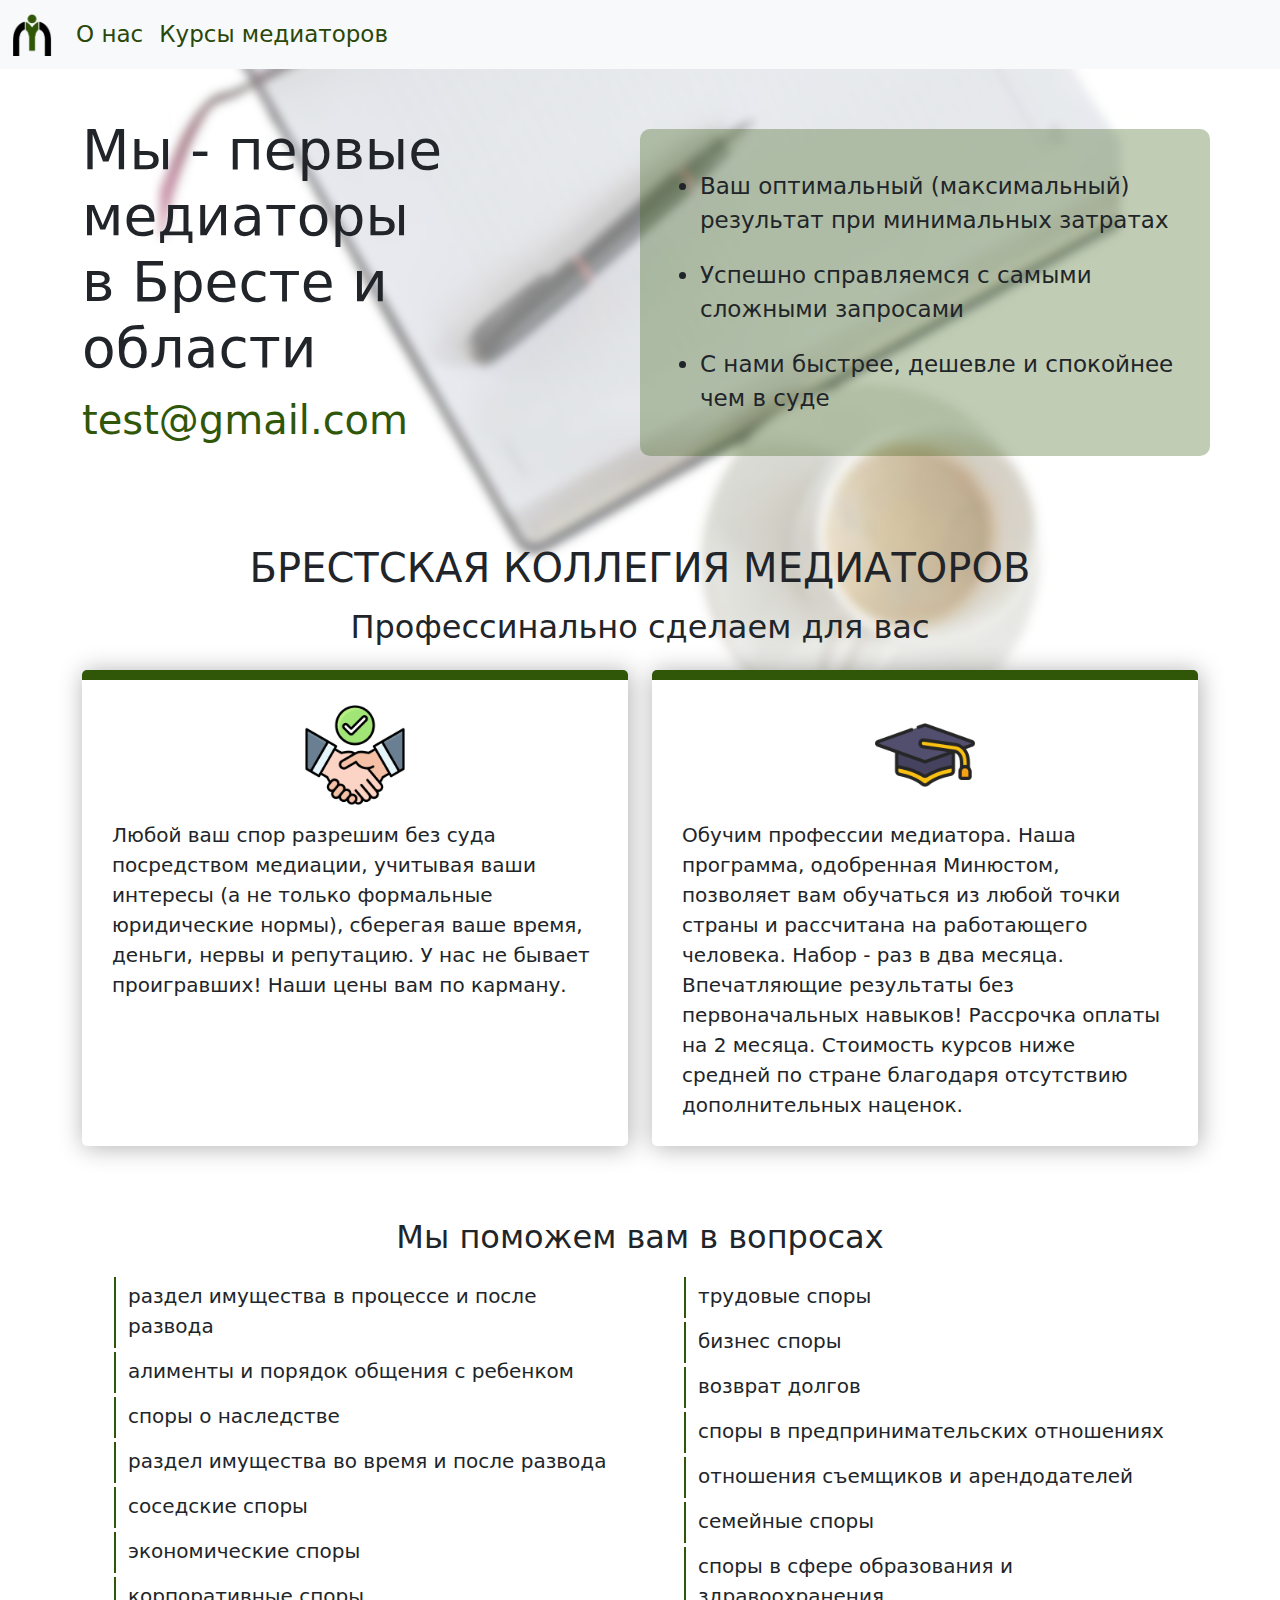
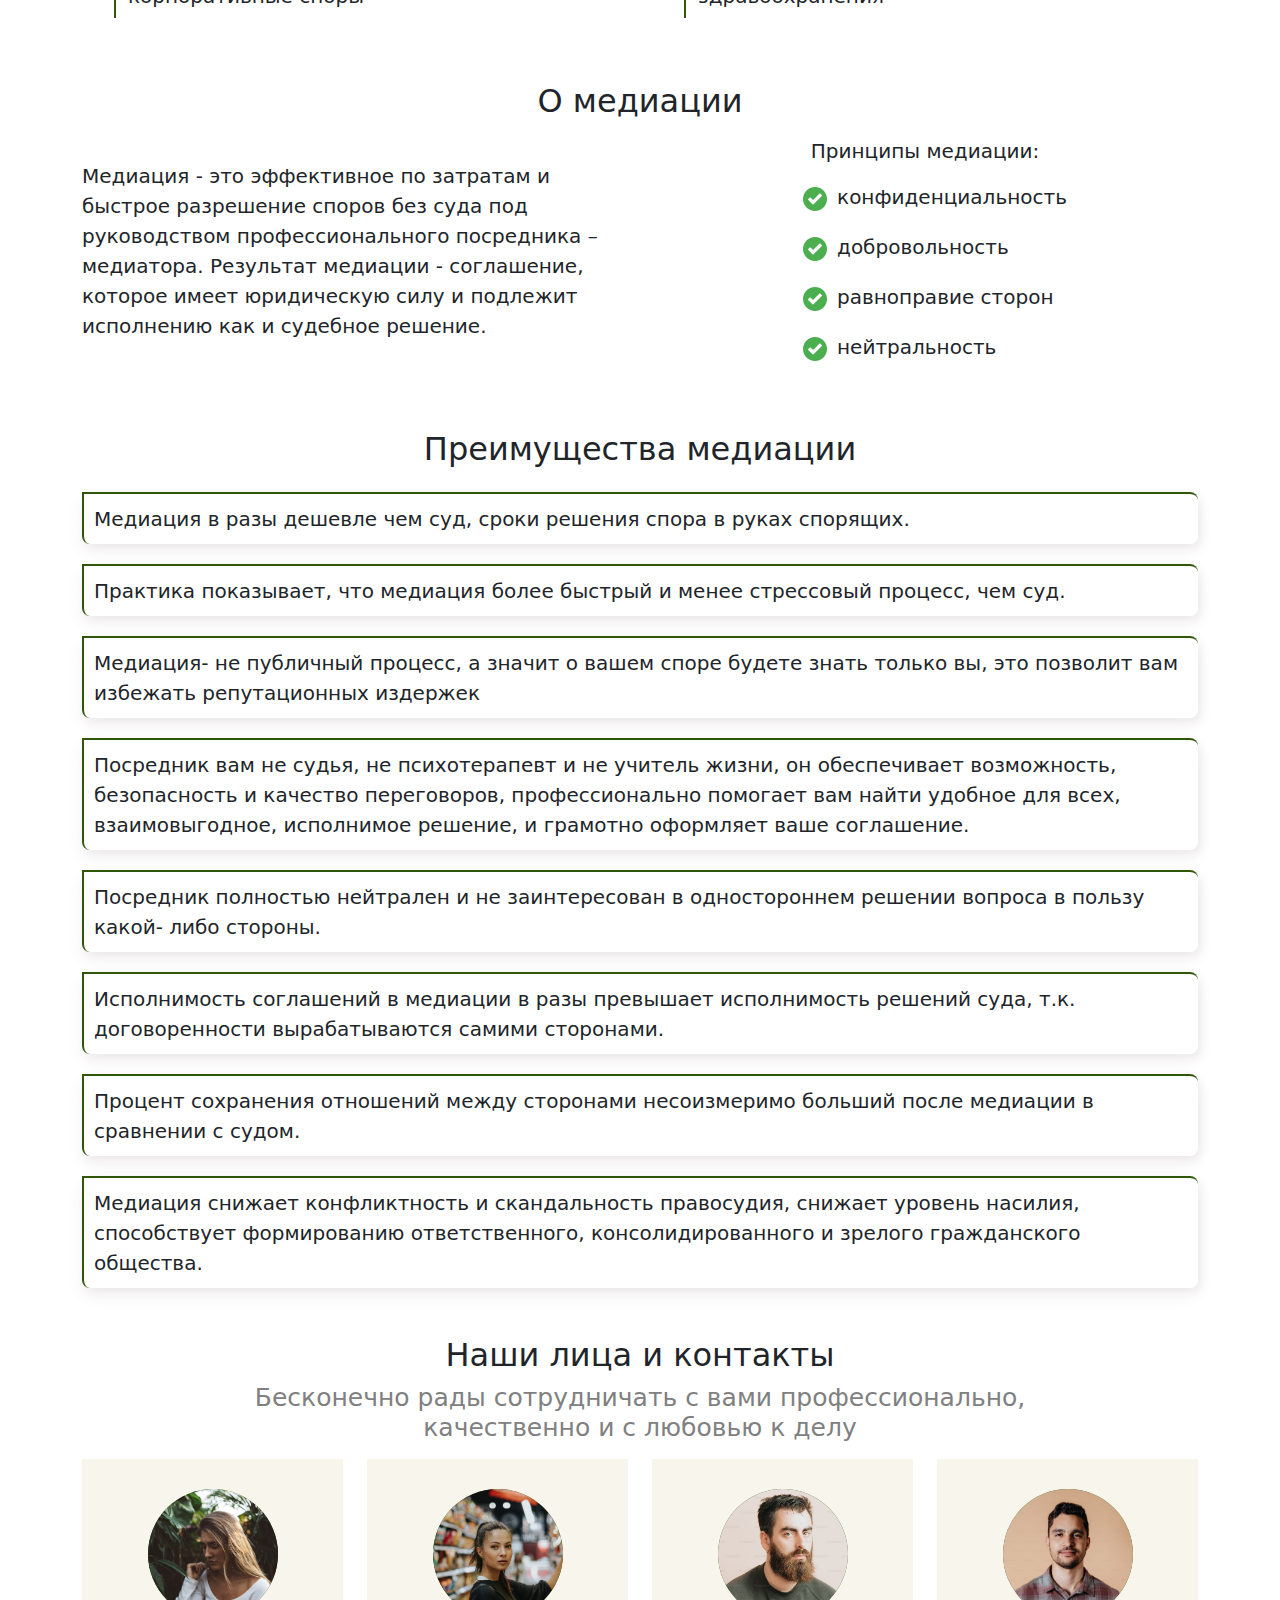
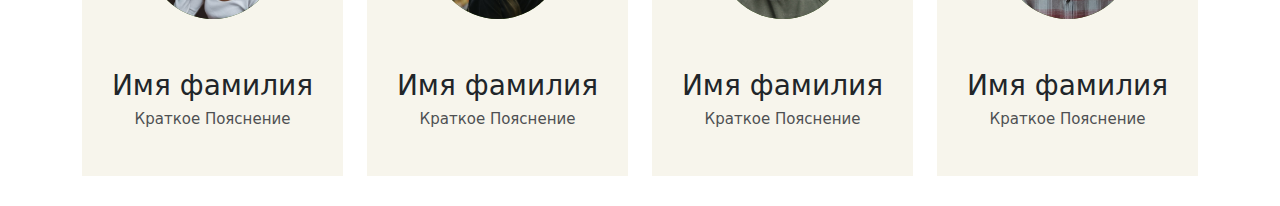
==== index.html @ 0af66d7c "feat: Icon" ====
<!doctype html>
<html lang="en">

<head>
  <meta charset="utf-8">
  <meta name="viewport" content="width=device-width, initial-scale=1">
  <title>Брестская коллегия медиаторов</title>
  <link rel="icon" href="images/logo2-Photoroom.png" type="image/x-icon">
  <link href="https://cdn.jsdelivr.net/npm/bootstrap@5.3.3/dist/css/bootstrap.min.css" rel="stylesheet"
    integrity="sha384-QWTKZyjpPEjISv5WaRU9OFeRpok6YctnYmDr5pNlyT2bRjXh0JMhjY6hW+ALEwIH" crossorigin="anonymous">
  <link rel="stylesheet" href="style.css">
</head>

<body>
  <nav class="navbar sticky-top navbar-expand-lg bg-body-tertiary">
    <div class="container-fluid">
      <a class="navbar-brand" href="#"><img src="images/logo2-Photoroom.png" width="40px"></a>
      <button class="navbar-toggler" type="button" data-bs-toggle="collapse" data-bs-target="#navbarText"
        aria-controls="navbarText" aria-expanded="false" aria-label="Toggle navigation">
        <span class="navbar-toggler-icon"></span>
      </button>
      <div class="collapse navbar-collapse" id="navbarText">
        <ul class="navbar-nav me-auto mb-2 mb-lg-0">
          <li class="nav-item">
            <a class="nav-link" href="#">О нас</a>
          </li>
          <li class="nav-item">
            <a class="nav-link" href="#">Курсы медиаторов</a>
          </li>
        </ul>
      </div>
    </div>
  </nav>
  <div class="container">
    <!-- <img class="header-img" src="images/1header-background.jpeg" alt=""> -->
    <div class="about mt-5">
      <div class="box row">
        <div class="title col-lg-6">
          <h1>
            Мы - первые медиаторы<br>в Бресте и области
            <div class="email">test@gmail.com</div>
          </h1>
        </div>
        <ul class="col-lg-6">
          <li>Ваш оптимальный (максимальный) результат при минимальных затратах</li>
          <li>Успешно справляемся с самыми сложными запросами</li>
          <li>С нами быстрее, дешевле и спокойнее чем в суде</li>
        </ul>
      </div>
    </div>
    <h2 class="company-name mb-3">БРЕСТСКАЯ КОЛЛЕГИЯ МЕДИАТОРОВ</h2>
    <div class="services" id="services">
      <h2 class="text-center mb-4">Профессинально сделаем для вас</h2>
      <div class="row">
        <div class="col-lg-6 mb-4">
          <div class="box">
            <img src="images/icon-handshake.png" alt="">
            <p class="description">Любой ваш спор разрешим без суда посредством медиации, учитывая ваши интересы (а не
              только формальные юридические нормы), сберегая ваше время, деньги, нервы и репутацию. У нас не бывает
              проигравших! Наши цены вам по карману.</p>
          </div>
        </div>
        <div class="col-lg-6 mb-4">
          <div class="box">
            <img src="images/icon-graduation-cap.png" alt="">
            <p class="description">Обучим профессии медиатора. Наша программа, одобренная Минюстом, позволяет вам
              обучаться из любой точки страны и рассчитана на работающего человека. Набор - раз в два месяца.
              Впечатляющие результаты без первоначальных навыков! Рассрочка оплаты на 2 месяца. Стоимость курсов ниже
              средней по стране благодаря отсутствию дополнительных наценок.</p>
          </div>
        </div>
      </div>
    </div>

    <div class="questions mt-5">
      <h2 class="text-center mb-3">Мы поможем вам в вопросах</h2>
      <div class="row">
        <div class="col-md-6 list">
          <ul>
            <li><span>раздел имущества в процессе и после развода</span></li>
            <li><span>алименты и порядок общения с ребенком</span></li>
            <li><span>споры о наследстве </span></li>
            <li><span>раздел имущества во время и после развода</span></li>
            <li><span>соседские споры</span></li>
            <li><span>экономические споры </span></li>
            <li><span>корпоративные споры</span></li>
          </ul>
        </div>
        <div class="col-md-6 list">
          <ul>
            <li><span>трудовые споры</span></li>
            <li><span>бизнес споры</span></li>
            <li><span>возврат долгов</span></li>
            <li><span>споры в предпринимательских отношениях</span></li>
            <li><span>отношения съемщиков и арендодателей</span></li>
            <li><span>семейные споры </span></li>
            <li><span>споры в сфере образования и здравоохранения</span></li>
          </ul>
        </div>
      </div>
    </div>

    <div class="about-mediation mt-5">
      <h2 class="text-center mb-3">О медиации</h2>
      <div class="row">
        <div class="col-md-6">
          <p>Медиация - это эффективное по затратам и быстрое разрешение споров без суда под руководством
            профессионального посредника – медиатора. Результат медиации - соглашение, которое имеет юридическую силу и
            подлежит исполнению как и судебное решение.</p>
        </div>
        <div class="col-md-6">
          <p class="text-center"> Принципы медиации:</p>
          <ul>
            <li><img src="images/icon-accept.png" alt="">конфиденциальность</li>
            <li><img src="images/icon-accept.png" alt="">добровольность</li>
            <li><img src="images/icon-accept.png" alt="">равноправие сторон</li>
            <li><img src="images/icon-accept.png" alt="">нейтральность</li>
          </ul>
        </div>
      </div>
    </div>

    <div class="mediation-advantages mt-5">
      <h2 class="text-center mb-4">Преимущества медиации</h2>
      <div>
        Медиация в разы дешевле чем суд, сроки решения спора в руках спорящих.
      </div>
      <div>
        Практика показывает, что медиация более быстрый и менее стрессовый процесс, чем суд.
      </div>
      <div>
        Медиация- не публичный процесс, а значит о вашем споре будете знать только вы, это позволит вам избежать
        репутационных издержек
      </div>
      <div>
        Посредник вам не судья, не психотерапевт и не учитель жизни, он обеспечивает возможность, безопасность и
        качество
        переговоров, профессионально помогает вам найти удобное для всех, взаимовыгодное, исполнимое решение, и грамотно
        оформляет ваше соглашение.
      </div>
      <div>
        Посредник полностью нейтрален и не заинтересован в одностороннем решении вопроса в пользу какой- либо стороны.
      </div>
      <div>
        Исполнимость соглашений в медиации в разы превышает исполнимость решений суда, т.к. договоренности
        вырабатываются
        самими сторонами.
      </div>
      <div>
        Процент сохранения отношений между сторонами несоизмеримо больший после медиации в сравнении с судом.
      </div>
      <div>
        Медиация снижает конфликтность и скандальность правосудия, снижает уровень насилия, способствует формированию
        ответственного, консолидированного и зрелого гражданского общества.
      </div>
    </div>

    <div class="employees mt-5" id="team">
      <h2 class="text-center">Наши лица и контакты</h2>
      <h2 class="text-center mb-3" style="color: gray; font-size: 25px;">Бесконечно рады сотрудничать с вами профессионально,<br>качественно и с любовью к делу</h2>
      <div class="row">
        <div class="col-12 col-sm-6 col-md-4 col-lg-3">
          <div class="our-team">
            <div class="picture">
              <img class="img-fluid" src="images/p1.png">
            </div>
            <div class="team-content">
              <h3 class="name">Имя фамилия</h3>
              <h4 class="title">Краткое пояснение</h4>
            </div>
            <ul class="social">
              <li style="color: #fff;">+7 (999) 999-99-99</li>
              <!-- <li><a href="https://codepen.io/collection/XdWJOQ/" class="fa fa-facebook" aria-hidden="true"></a></li>
              <li><a href="https://codepen.io/collection/XdWJOQ/" class="fa fa-twitter" aria-hidden="true"></a></li>
              <li><a href="https://codepen.io/collection/XdWJOQ/" class="fa fa-google-plus" aria-hidden="true"></a></li>
              <li><a href="https://codepen.io/collection/XdWJOQ/" class="fa fa-linkedin" aria-hidden="true"></a></li> -->
            </ul>
          </div>
        </div>
        <div class="col-12 col-sm-6 col-md-4 col-lg-3">
          <div class="our-team">
            <div class="picture">
              <img class="img-fluid" src="images/p2.png">
            </div>
            <div class="team-content">
              <h3 class="name">Имя фамилия</h3>
              <h4 class="title">Краткое пояснение</h4>
            </div>
            <ul class="social">
              <li style="color: #fff;">+7 (999) 999-99-99</li>
              <!-- <li><a href="https://codepen.io/collection/XdWJOQ/" class="fa fa-facebook" aria-hidden="true"></a></li>
              <li><a href="https://codepen.io/collection/XdWJOQ/" class="fa fa-twitter" aria-hidden="true"></a></li>
              <li><a href="https://codepen.io/collection/XdWJOQ/" class="fa fa-google-plus" aria-hidden="true"></a></li>
              <li><a href="https://codepen.io/collection/XdWJOQ/" class="fa fa-linkedin" aria-hidden="true"></a></li> -->
            </ul>
          </div>
        </div>
        <div class="col-12 col-sm-6 col-md-4 col-lg-3">
          <div class="our-team">
            <div class="picture">
              <img class="img-fluid" src="images/p3.png">
            </div>
            <div class="team-content">
              <h3 class="name">Имя фамилия</h3>
              <h4 class="title">Краткое пояснение</h4>
            </div>
            <ul class="social">
              <li style="color: #fff;">+7 (999) 999-99-99</li>
              <!-- <li><a href="https://codepen.io/collection/XdWJOQ/" class="fa fa-facebook" aria-hidden="true"></a></li>
              <li><a href="https://codepen.io/collection/XdWJOQ/" class="fa fa-twitter" aria-hidden="true"></a></li>
              <li><a href="https://codepen.io/collection/XdWJOQ/" class="fa fa-google-plus" aria-hidden="true"></a></li>
              <li><a href="https://codepen.io/collection/XdWJOQ/" class="fa fa-linkedin" aria-hidden="true"></a></li> -->
            </ul>
          </div>
        </div>
        <div class="col-12 col-sm-6 col-md-4 col-lg-3">
          <div class="our-team">
            <div class="picture">
              <img class="img-fluid" src="images/p4.png">
            </div>
            <div class="team-content">
              <h3 class="name">Имя фамилия</h3>
              <h4 class="title">Краткое пояснение</h4>
            </div>
            <ul class="social">
              <li style="color: #fff;">+7 (999) 999-99-99</li>
              <!-- <li><a href="https://codepen.io/collection/XdWJOQ/" class="fa fa-facebook" aria-hidden="true"></a></li>
              <li><a href="https://codepen.io/collection/XdWJOQ/" class="fa fa-twitter" aria-hidden="true"></a></li>
              <li><a href="https://codepen.io/collection/XdWJOQ/" class="fa fa-google-plus" aria-hidden="true"></a></li>
              <li><a href="https://codepen.io/collection/XdWJOQ/" class="fa fa-linkedin" aria-hidden="true"></a></li> -->
            </ul>
          </div>
        </div>
      </div>
    </div>


    <!-- 
    <div class="about mt-5" id="about">
      <h1 class="text-center">Attract attention with title</h1>
      <h2 class="text-center mt-4">
        Subtitle
      </h2>
    </div>

    <div class="employees mt-5" id="team">
      <div class="intro">
        <h3 class="text-center">Team</h3>
        <p class="text-center">Lorem ipsum dolor sit amet consectetur adipisicing elit.</p>
      </div>
      <div class="row">
        <div class="col-md-6 col-lg-4 item">
          <div class="box"><img class="rounded-circle" src="images/pfp.jpg">
            <h3 class="name">Name Surname</h3>
            <p class="title">Musician</p>
            <p class="description">Lorem ipsum dolor sit amet consectetur, adipisicing elit. Nostrum repellat
              architecto facere omnis voluptatum non eaque laboriosam aliquam tenetur odit, dolore delectus dicta
              doloremque ut. Aut delectus voluptates iure ratione.</p>
          </div>
        </div>
        <div class="col-md-6 col-lg-4 item">
          <div class="box"><img class="rounded-circle" src="images/pfp.jpg">
            <h3 class="name">Name Surname</h3>
            <p class="title">Artist</p>
            <p class="description">Lorem ipsum dolor sit amet, consectetur adipisicing elit. Architecto cum amet
              delectus velit exercitationem facere porro natus, veritatis quis dicta, asperiores quia corrupti. Nihil
              alias, accusamus maxime beatae ipsum eaque.</p>
          </div>
        </div>
        <div class="col-md-6 col-lg-4 item">
          <div class="box"><img class="rounded-circle" src="images/pfp.jpg">
            <h3 class="name">Name Surname</h3>
            <p class="title">Stylist</p>
            <p class="description">Lorem ipsum, dolor sit amet consectetur adipisicing elit. Unde illo ex aut hic
              consequatur, maiores corrupti veniam? Nesciunt, commodi et veritatis, eius nihil natus, vel doloremque
              optio magnam in dolore.</p>
          </div>
        </div>
      </div>
    </div>

    <div class="services mt-2" id="services">
      <h3 class="text-center mb-2">Services</h3>
      <div class="row">
        <div class="col-lg-6 item">
          <div class="box">
            <h3 class="name">Service</h3>
            <p class="description">Lorem ipsum dolor sit amet consectetur, adipisicing elit. Nostrum repellat
              architecto facere omnis voluptatum non eaque laboriosam aliquam tenetur odit, dolore delectus dicta
              doloremque ut. Aut delectus voluptates iure ratione.</p>
          </div>
        </div>
        <div class="col-lg-6 item">
          <div class="box">
            <h3 class="name">Service</h3>
            <p class="description">Lorem ipsum dolor sit amet consectetur adipisicing elit. Minima ipsum repudiandae
              commodi, iure cumque eligendi modi velit ea consequatur expedita nesciunt facere obcaecati
              accusamus nulla. Eligendi, illum quidem.</p>
          </div>
        </div>
        <div class="col-lg-6 item">
          <div class="box">
            <h3 class="name">Service</h3>
            <p class="description">Lorem ipsum dolor, sit amet consectetur adipisicing elit. Corrupti odio pariatur ea
              hic fugit? Delectus ducimus reprehenderit quasi itaque vel dolorem, recusandae eius dolores repellendus
              dignissimos molestiae, facilis sit quis.</p>
          </div>
        </div>
        <div class="col-lg-6 item">
          <div class="box">
            <h3 class="name">Service</h3>
            <p class="description">Lorem ipsum dolor sit amet consectetur adipisicing elit. Libero natus
              necessitatibus laboriosam unde a est praesentium exercitationem cum et voluptatibus, in nam sapiente ab
              aperiam vero ex nisi possimus. Delectus.</p>
          </div>
        </div>
      </div>
    </div>

    <div class="news mt-2" id="news">
      <h3 class="text-center mb-2">News</h3>
      <div class="row">
        <div class="col-lg-12 item">
          <div class="box">
            <div class="news-title">
              <h3 class="name">Title</h3>
              <p class="news-date">10.10.2024</p>
            </div>
            <p class="description">Lorem ipsum dolor sit amet consectetur, adipisicing elit. Nostrum repellat
              architecto facere omnis voluptatum non eaque laboriosam aliquam tenetur odit, dolore delectus dicta
              doloremque ut. Aut delectus voluptates iure ratione. Lorem ipsum, dolor sit amet consectetur adipisicing
              elit. Quasi sed eveniet magnam quibusdam minus officia quam beatae repellat hic dolores aut laudantium at
              sapiente unde animi, molestias accusantium assumenda illo.</p>
          </div>
        </div>
        <div class="col-lg-12 item">
          <div class="box">
            <div class="news-title">
              <h3 class="name">Title</h3>
              <p class="news-date">08.10.2024</p>
            </div>
            <p class="description">Lorem ipsum dolor sit amet consectetur, adipisicing elit. Alias voluptatem eos
              molestiae, voluptatibus veritatis repudiandae commodi. Quo, obcaecati? Laborum eius quod, sed ullam
              incidunt culpa architecto accusamus debitis sequi assumenda! Lorem ipsum dolor, sit amet consectetur
              adipisicing elit. Doloribus unde quae dolore eius repellat labore rem blanditiis incidunt, nobis, alias,
              modi natus. Alias, velit architecto ratione enim ullam fuga eius?</p>
          </div>
        </div>
        <div class="overlay"></div>
      </div>
      <div class="text-center">
        <a class="btn btn-primary" href="#">See all company news</a>
      </div>
    </div>

    <div class="library">
      <h3 class="text-center">Library</h3>
      <p class="text-center">Something interesting here</p>
    </div> -->

    <script src="https://cdn.jsdelivr.net/npm/bootstrap@5.3.3/dist/js/bootstrap.bundle.min.js"
      integrity="sha384-YvpcrYf0tY3lHB60NNkmXc5s9fDVZLESaAA55NDzOxhy9GkcIdslK1eN7N6jIeHz"
      crossorigin="anonymous"></script>
</body>

</html>
---- style.css ----
* {
  margin: 0;
  padding: 0;
  box-sizing: border-box;
}


/* 
#B6BCBC
#305708
#000000

rgb(89, 227, 144);
#c29e00

col-* - 0
(xs)col-sm-* - 576px
col-md-* - 768px
col-lg-* - 992px
col-xl-* - 1200px
col-xxl-* - 1400px
*/

body::after {
  content: "";
  background: url(images/1header-background.jpeg);
  background-position: top center;
  opacity: 0.5;
  filter: blur(5px);
  top: 0;
  left: 0;
  bottom: 0;
  right: 0;
  background-repeat: no-repeat;
  position: absolute;
  z-index: -1;   
}

.nav-link {
  font-size: 23px;
  color: #29470a;
}

.about .box {
  display: flex;
  justify-content: space-between;
  align-items: center;
}

.about h1 {
  font-size: 55px;
  margin-bottom: 40px;
}

.about .email {
  margin-top: 15px;
  font-size: 40px;
  color: #305708;
}

.about ul {
  /* width: 60%; */
  font-size: 23px;
  background-color: rgb(48, 87, 8);
  background-color: rgba(48, 87, 8, 0.3);
  padding: 40px 20px 40px 60px;
  border-radius: 10px;
  display: flex;
  justify-content: space-between;
  flex-direction: column;
  gap: 20px;
}

@media (max-width: 575px) {
  .about ul {
    border-radius: 0;
  }

  /* .services h2 {
    margin: 20px;
  } */
}


.company-name {
  margin-top: 60px;
  text-align: center;
  font-size: 40px;
}

/* .services h2 {
  margin-bottom: 0px;
} */

.services img {
  display: block;
  margin: 15px auto 15px;
  width: 100px;
}

.services .box {
  height: 100%;
  
  font-size: 20px;
  display: flex;
  flex-direction: column;
  border-radius: 5px;
  background-color: #ffffff;
  padding: 10px 30px;
  box-shadow: 0.1rem 0.1rem 1.5rem rgba(0, 0, 0, 0.3);
  border-top: solid 10px #305708;
}


.questions .row {
  font-size: 20px;
  display: flex;
  justify-content: center;
  align-items: center;
}

.questions .list {
  position: relative;
}

.questions .list ul {
  position: relative;
}
.questions .list ul li {
  position: relative;
  left: 0;
  list-style: none;
  margin: 4px 0;
  border-left: 2px solid #305708;
  transition: 0.5s;
  cursor: pointer;
}

.questions .list ul li:hover {
  left: 10px;
}
.questions .list ul li span {
  position: relative;
  padding: 4px 8px 7px;
  padding-left: 12px;
  display: inline-block;
  z-index: 1;
  transition: 0.5s;
}
.questions .list ul li:hover span {
  color: #fff;
}
.questions .list ul li:before {
  content: "";
  position: absolute;
  width: 100%;
  height: 100%;
  background: #305708;
  transform: scaleX(0);
  transform-origin: left;
  transition: 0.5s;
}
.questions .list ul li:hover:before {
  transform: scaleX(1);
}

.about-mediation {
  font-size: 20px;
}

.about-mediation .row {
  display: flex;
  justify-content: center;
  align-items: center;
}

.about-mediation .text {
  background-color: #305708;
  color: #fff;
  padding: 20px;
  border-radius: 10px;
}

.about-mediation ul {
  list-style: none;
  padding-left: 20px;
  width: fit-content;
  margin: auto;
}

.about-mediation ul li {
  margin-bottom: 20px;
}

.about-mediation ul li img {
  margin-right: 10px;
}

.mediation-advantages {
  font-size: 20px;
}

.mediation-advantages div {
  margin-bottom: 20px;
  padding: 10px;
  box-shadow: 0.25rem 0.25rem 0.6rem rgba(0,0,0,0.05), 0 0.5rem 1.125rem rgba(75,0,0,0.05);
  border-radius: 0 0.5rem 0.5rem 0.5rem;
  border-top: 2px solid #305708;
  border-left: 2px solid #305708;
}



.our-team {
  padding: 30px 0 40px;
  margin-bottom: 30px;
  background-color: #f7f5ec;
  text-align: center;
  overflow: hidden;
  position: relative;
}

.our-team .picture {
  display: inline-block;
  height: 130px;
  width: 130px;
  margin-bottom: 50px;
  z-index: 1;
  position: relative;
}

.our-team .picture::before {
  content: "";
  width: 100%;
  height: 0;
  border-radius: 50%;
  background-color: #305708;
  position: absolute;
  bottom: 135%;
  right: 0;
  left: 0;
  opacity: 0.9;
  transform: scale(3);
  transition: all 0.3s linear 0s;
}

.our-team:hover .picture::before {
  height: 100%;
}

.our-team .picture::after {
  content: "";
  width: 100%;
  height: 100%;
  border-radius: 50%;
  background-color: #305708;
  position: absolute;
  top: 0;
  left: 0;
  z-index: -1;
}

.our-team .picture img {
  width: 100%;
  height: auto;
  border-radius: 50%;
  transform: scale(1);
  transition: all 0.9s ease 0s;
}

.our-team:hover .picture img {
  box-shadow: 0 0 0 14px #f7f5ec;
  transform: scale(0.7);
}

.our-team .title {
  display: block;
  font-size: 15px;
  color: #4e5052;
  text-transform: capitalize;
}

.our-team .social {
  width: 100%;
  padding: 0;
  margin: 0;
  background-color: #305708;
  position: absolute;
  bottom: -100px;
  left: 0;
  transition: all 0.5s ease 0s;
}

.our-team:hover .social {
  bottom: 0;
}

.our-team .social li {
  display: inline-block;
}

.our-team .social li a {
  display: block;
  padding: 10px;
  font-size: 17px;
  color: white;
  transition: all 0.3s ease 0s;
  text-decoration: none;
}

.our-team .social li a:hover {
  color: #305708;
  background-color: #f7f5ec;
}



/* 

.employees,
.services,
.news  {
  color: #313437;
}

.employees p,
.news p  {
  color: #7d8285;
}

.employees h2,
.services h2,
.news h2  {
  font-weight: bold;
  margin-bottom: 40px;
  padding-top: 40px;
  color: inherit;
}

@media (max-width: 767px) {
  .employees h2,
  .services h2,
  .news h2  {
    margin-bottom: 25px;
    padding-top: 25px;
    font-size: 24px;
  }
}

.employees .intro,
.services .intro,
.news .intro  {
  font-size: 16px;
  max-width: 500px;
  margin: 0 auto;
}

.employees .intro p,
.services .intro p,
.news .intro p  {
  margin-bottom: 0;
}

.employees .row,
.services .row,
.news .row  {
  padding: 50px 0;
}

.employees .item,
.services .item,
.news .item  {
  text-align: center;
}

.employees .item .box {
  text-align: center;
  padding: 30px;
  background-color: #B6BCBC;
  margin-bottom: 30px;
  height: 500px;
}

.services .item .box {
  text-align: left;
  padding: 30px;
  background-color: #eef4f7;
  margin-bottom: 30px;
  height: 230px;
}

.news .item .box  {
  text-align: left;
  padding: 30px;
  background-color: rgb(48, 87, 8);
  margin-bottom: 30px;
  height: 200px;
}

.employees .item .name  {
  font-weight: bold;
  margin-top: 28px;
  margin-bottom: 8px;
  color: inherit;
}

.employees .item .title {
  text-transform: uppercase;
  font-weight: bold;
  color: #d0d0d0;
  letter-spacing: 2px;
  font-size: 13px;
}

.employees .item .description,
.services .item .description,
.news .item .description  {
  font-size: 15px;
  margin-top: 15px;
  margin-bottom: 20px;
}

.employees .item img  {
  max-width: 160px;
}

.news .row {
  position: relative;
}

.news .overlay {
  position: absolute;
  width: calc(100% - 24px);
  height: 200px;
  left: 12px;
  top: 280px;
  background: rgb(255,255,255);
  background: linear-gradient(rgba(255,255,255,0), rgba(255,255,255,1));
}

.news .btn {
  margin-top: -100px;
}

.news .news-title {
  display: flex;
  justify-content: space-between;
}

.employees .box {
  border-radius: 5px;
  background-color: rgba(48, 87, 8, 0.3);
} */
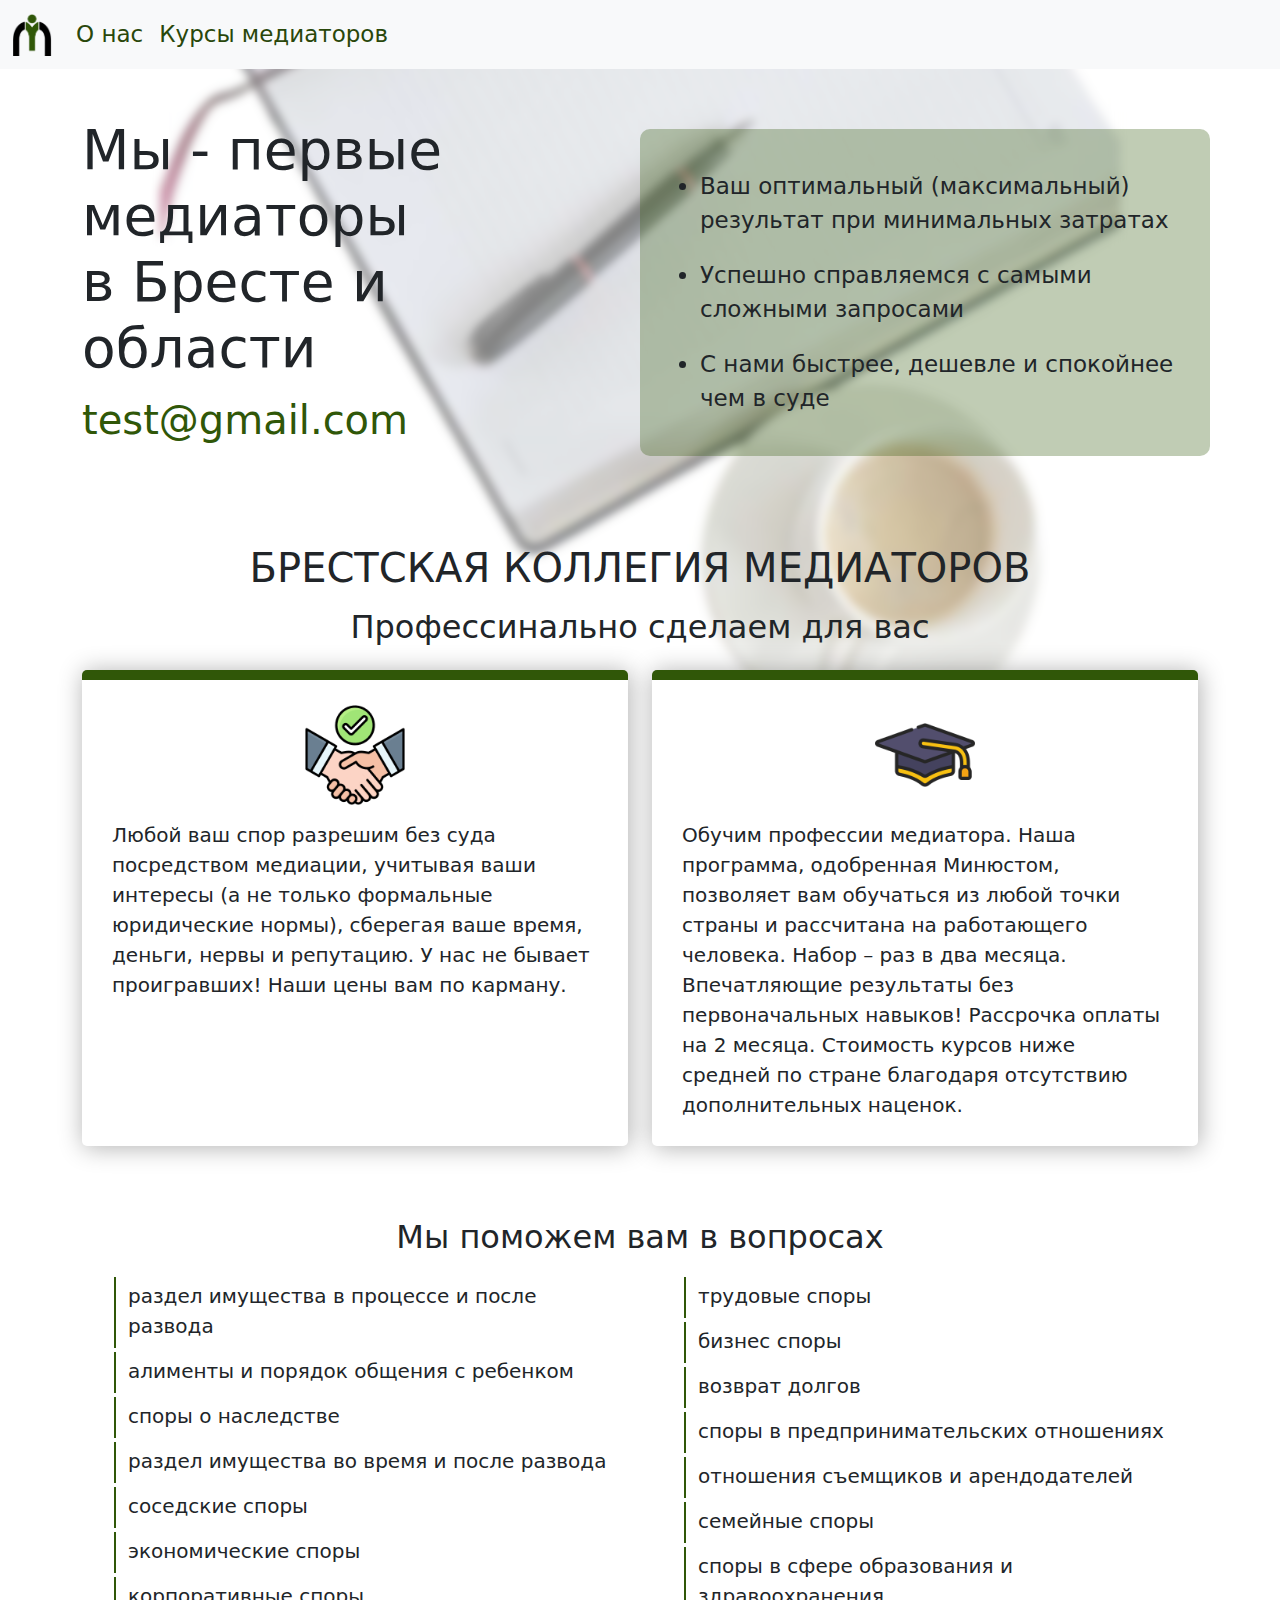
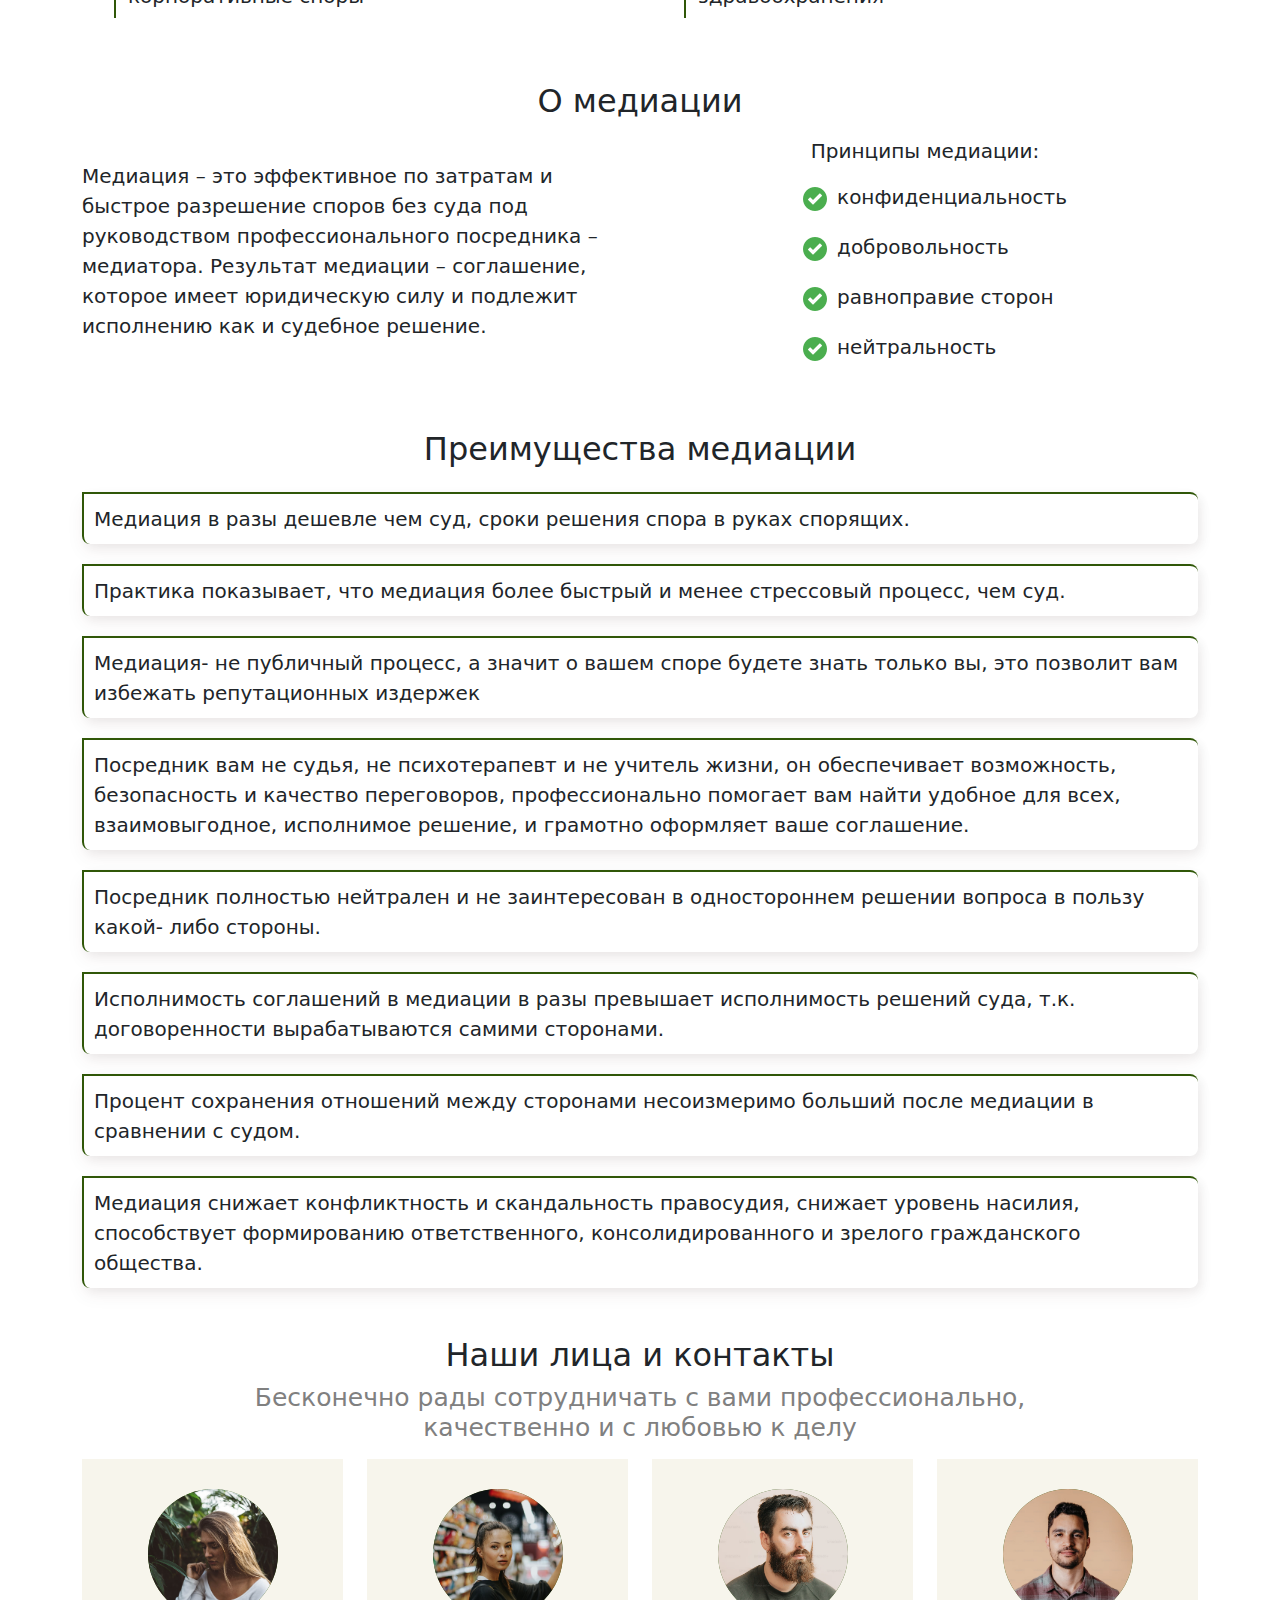
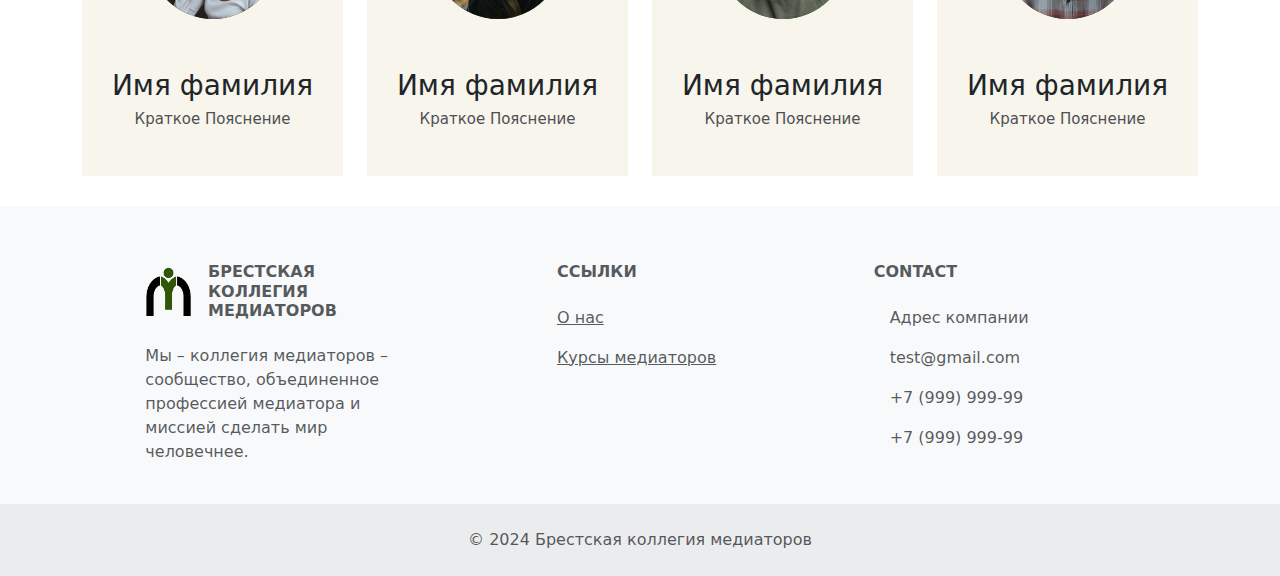
==== commit 3895060c: "feat: Footer" ====
--- a/index.html
+++ b/index.html
@@ -64,7 +64,7 @@
           <div class="box">
             <img src="images/icon-graduation-cap.png" alt="">
             <p class="description">Обучим профессии медиатора. Наша программа, одобренная Минюстом, позволяет вам
-              обучаться из любой точки страны и рассчитана на работающего человека. Набор - раз в два месяца.
+              обучаться из любой точки страны и рассчитана на работающего человека. Набор – раз в два месяца.
               Впечатляющие результаты без первоначальных навыков! Рассрочка оплаты на 2 месяца. Стоимость курсов ниже
               средней по стране благодаря отсутствию дополнительных наценок.</p>
           </div>
@@ -104,8 +104,8 @@
       <h2 class="text-center mb-3">О медиации</h2>
       <div class="row">
         <div class="col-md-6">
-          <p>Медиация - это эффективное по затратам и быстрое разрешение споров без суда под руководством
-            профессионального посредника – медиатора. Результат медиации - соглашение, которое имеет юридическую силу и
+          <p>Медиация – это эффективное по затратам и быстрое разрешение споров без суда под руководством
+            профессионального посредника – медиатора. Результат медиации – соглашение, которое имеет юридическую силу и
             подлежит исполнению как и судебное решение.</p>
         </div>
         <div class="col-md-6">
@@ -157,7 +157,8 @@
 
     <div class="employees mt-5" id="team">
       <h2 class="text-center">Наши лица и контакты</h2>
-      <h2 class="text-center mb-3" style="color: gray; font-size: 25px;">Бесконечно рады сотрудничать с вами профессионально,<br>качественно и с любовью к делу</h2>
+      <h2 class="text-center mb-3" style="color: gray; font-size: 25px;">Бесконечно рады сотрудничать с вами
+        профессионально,<br>качественно и с любовью к делу</h2>
       <div class="row">
         <div class="col-12 col-sm-6 col-md-4 col-lg-3">
           <div class="our-team">
@@ -233,7 +234,99 @@
         </div>
       </div>
     </div>
-
+  </div>
+
+  <!-- Footer -->
+  <footer class="text-center text-lg-start bg-body-tertiary text-muted">
+    <!-- Section: Social media -->
+    <!-- <section class="d-flex justify-content-center justify-content-lg-between p-4 border-bottom">
+      <div class="me-5 d-none d-lg-block">
+        <span>Get connected with us on social networks:</span>
+      </div>
+      <div>
+        <a href="" class="me-4 text-reset">
+          <i class="fab fa-facebook-f"></i>
+        </a>
+        <a href="" class="me-4 text-reset">
+          <i class="fab fa-twitter"></i>
+        </a>
+        <a href="" class="me-4 text-reset">
+          <i class="fab fa-google"></i>
+        </a>
+        <a href="" class="me-4 text-reset">
+          <i class="fab fa-instagram"></i>
+        </a>
+        <a href="" class="me-4 text-reset">
+          <i class="fab fa-linkedin"></i>
+        </a>
+        <a href="" class="me-4 text-reset">
+          <i class="fab fa-github"></i>
+        </a>
+      </div>
+    </section> -->
+    <!-- Section: Social media -->
+
+    <!-- Section: Links  -->
+    <section class="pt-2">
+      <div class="container text-center text-md-start mt-5">
+        <!-- Grid row -->
+        <div class="row mt-3">
+          <!-- Grid column -->
+          <div class="col-md-3 col-lg-4 col-xl-3 mx-auto mb-4">
+            <!-- Content -->
+            <h6 class="text-uppercase fw-bold mb-4">
+              <div class="d-flex align-items-center justify-content-center">
+                <img src="images/logo2-Photoroom.png" width=50 height=50>
+                <i class="fas fa-gem me-3"></i>Брестская коллегия медиаторов
+              </div>
+            </h6>
+            <p>
+              Мы – коллегия медиаторов – сообщество, объединенное профессией медиатора и миссией сделать мир человечнее.
+            </p>
+          </div>
+          <!-- Grid column -->
+
+          <!-- Grid column -->
+          <div class="col-md-3 col-lg-2 col-xl-2 mx-auto mb-4">
+            <!-- Links -->
+            <h6 class="text-uppercase fw-bold mb-4">
+              Ссылки
+            </h6>
+            <p>
+              <a href="#!" class="text-reset">О нас</a>
+            </p>
+            <p>
+              <a href="#!" class="text-reset">Курсы медиаторов</a>
+            </p>
+          </div>
+          <!-- Grid column -->
+
+          <!-- Grid column -->
+          <div class="col-md-4 col-lg-3 col-xl-3 mx-auto mb-md-0 mb-4">
+            <!-- Links -->
+            <h6 class="text-uppercase fw-bold mb-4">Contact</h6>
+            <p><i class="fas fa-home me-3"></i>Адрес компании</p>
+            <p>
+              <i class="fas fa-envelope me-3"></i>
+              test@gmail.com
+            </p>
+            <p><i class="fas fa-phone me-3"></i> +7 (999) 999-99</p>
+            <p><i class="fas fa-print me-3"></i> +7 (999) 999-99</p>
+          </div>
+          <!-- Grid column -->
+        </div>
+        <!-- Grid row -->
+      </div>
+    </section>
+    <!-- Section: Links  -->
+
+    <!-- Copyright -->
+    <div class="text-center p-4" style="background-color: rgba(0, 0, 0, 0.05);">
+      © 2024 Брестская коллегия медиаторов
+    </div>
+    <!-- Copyright -->
+  </footer>
+  <!-- Footer -->
 
     <!-- 
     <div class="about mt-5" id="about">
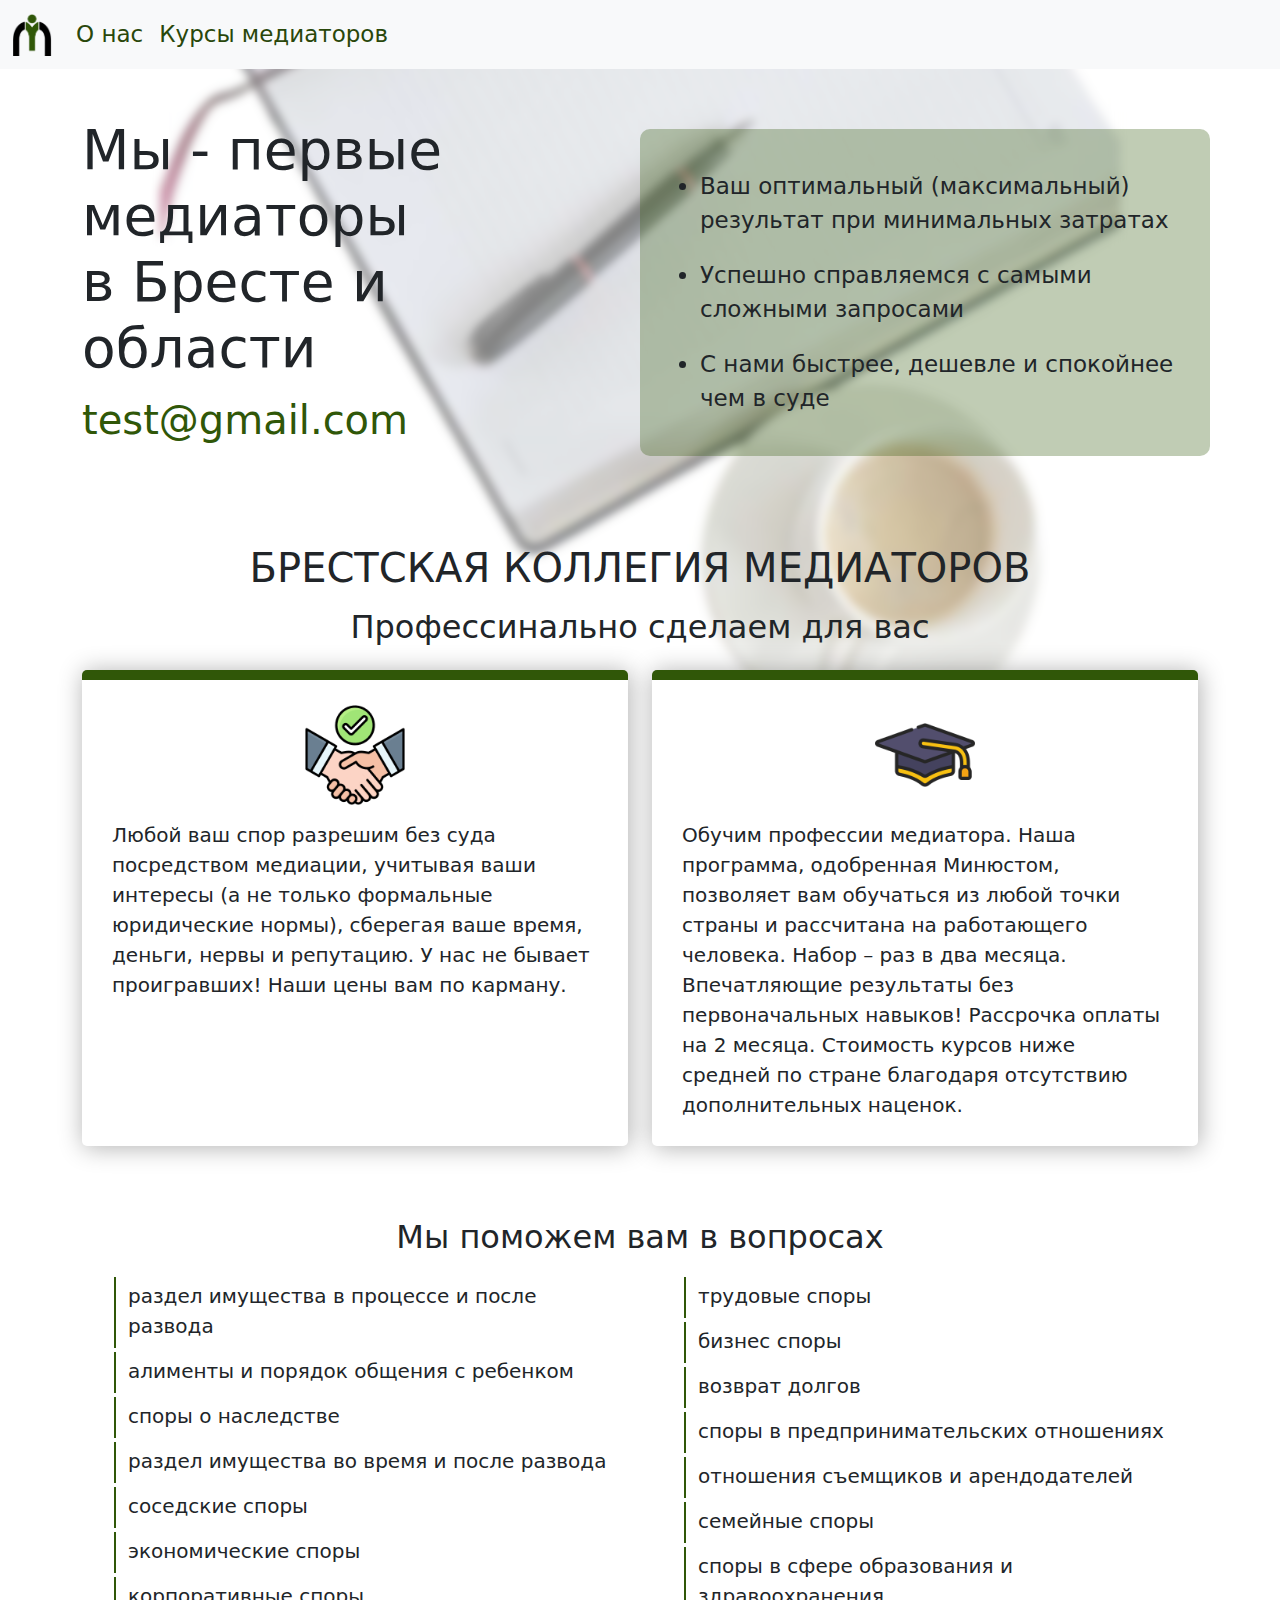
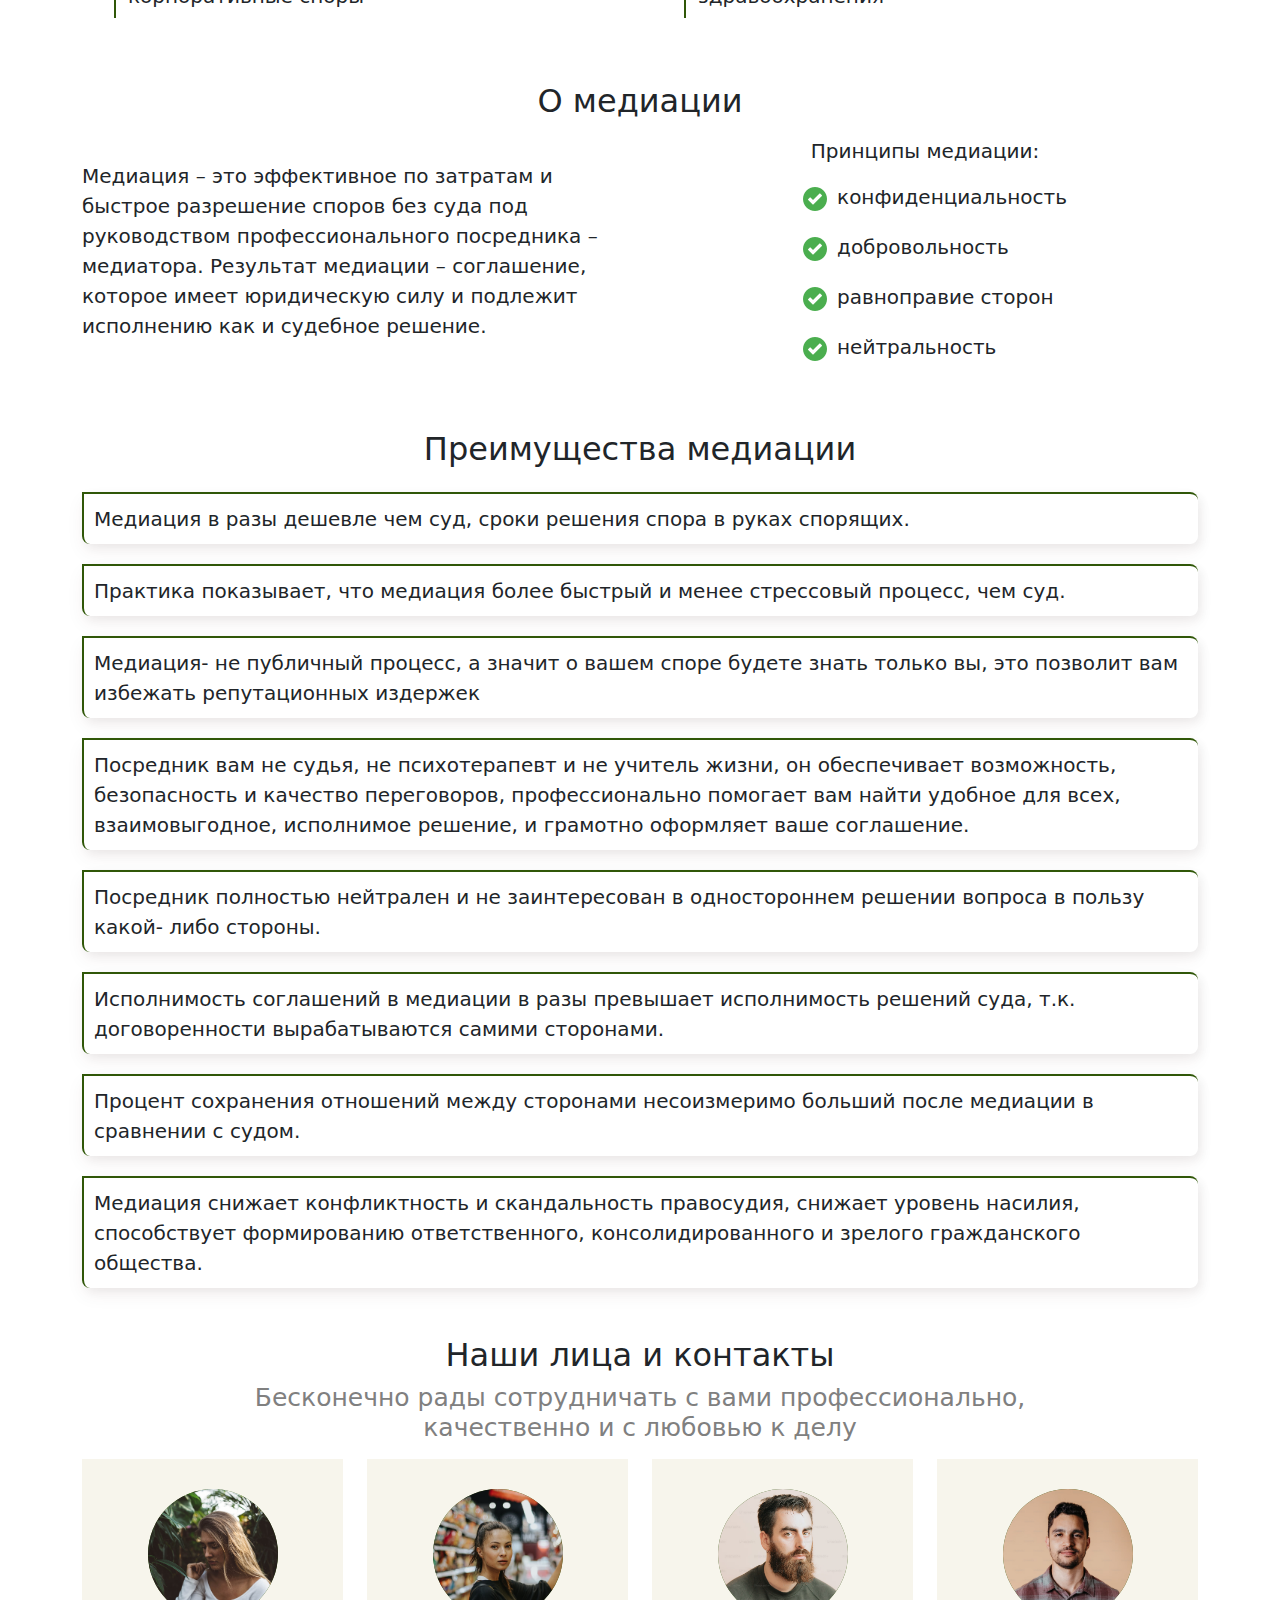
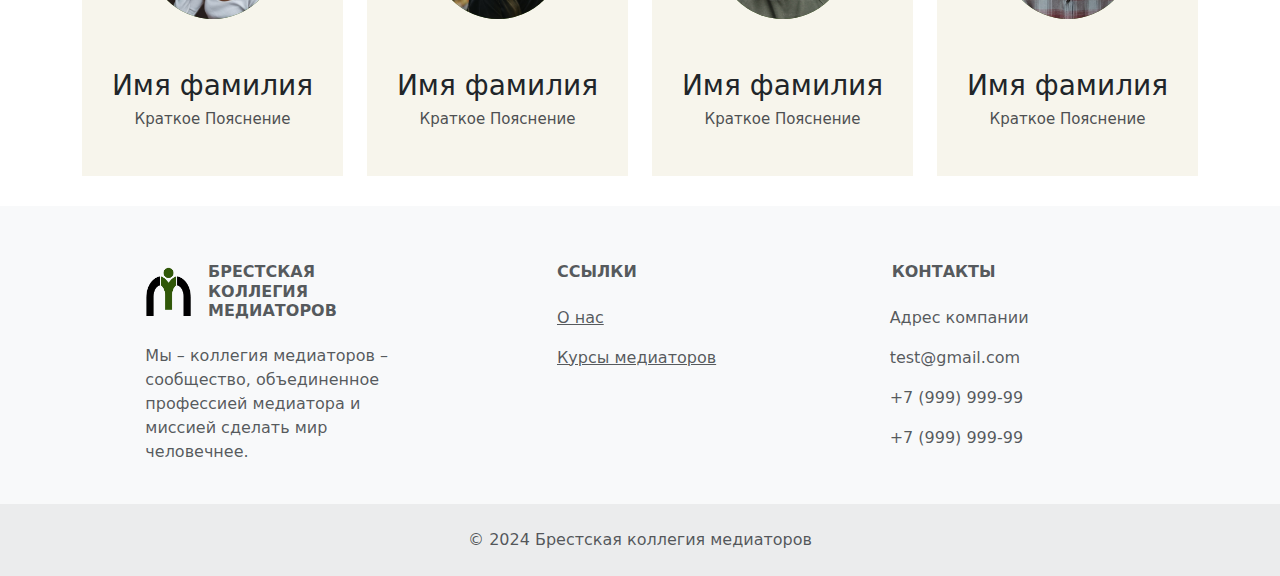
==== commit 24d9459f: "fix: Footer" ====
--- a/index.html
+++ b/index.html
@@ -304,7 +304,7 @@
           <!-- Grid column -->
           <div class="col-md-4 col-lg-3 col-xl-3 mx-auto mb-md-0 mb-4">
             <!-- Links -->
-            <h6 class="text-uppercase fw-bold mb-4">Contact</h6>
+            <h6 class="text-uppercase fw-bold mb-4" style="margin-left: 18px;">Контакты</h6>
             <p><i class="fas fa-home me-3"></i>Адрес компании</p>
             <p>
               <i class="fas fa-envelope me-3"></i>
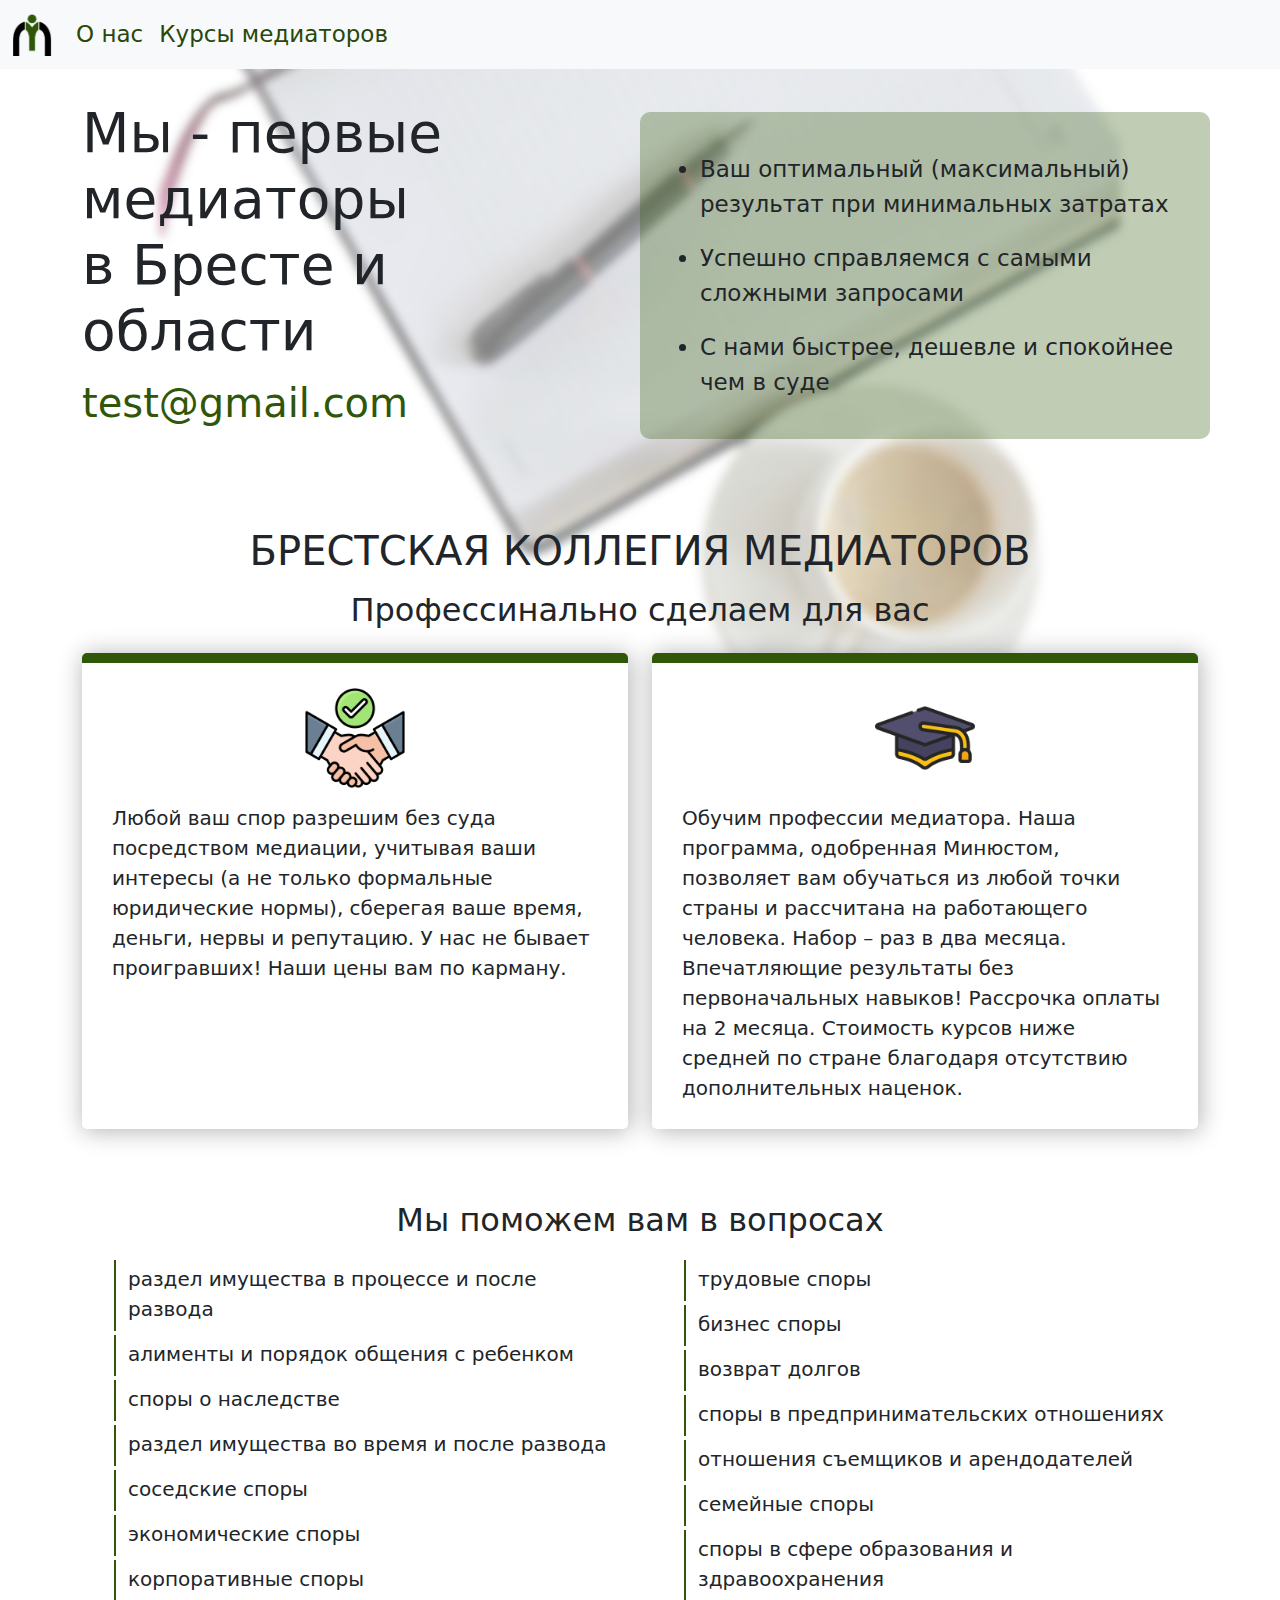
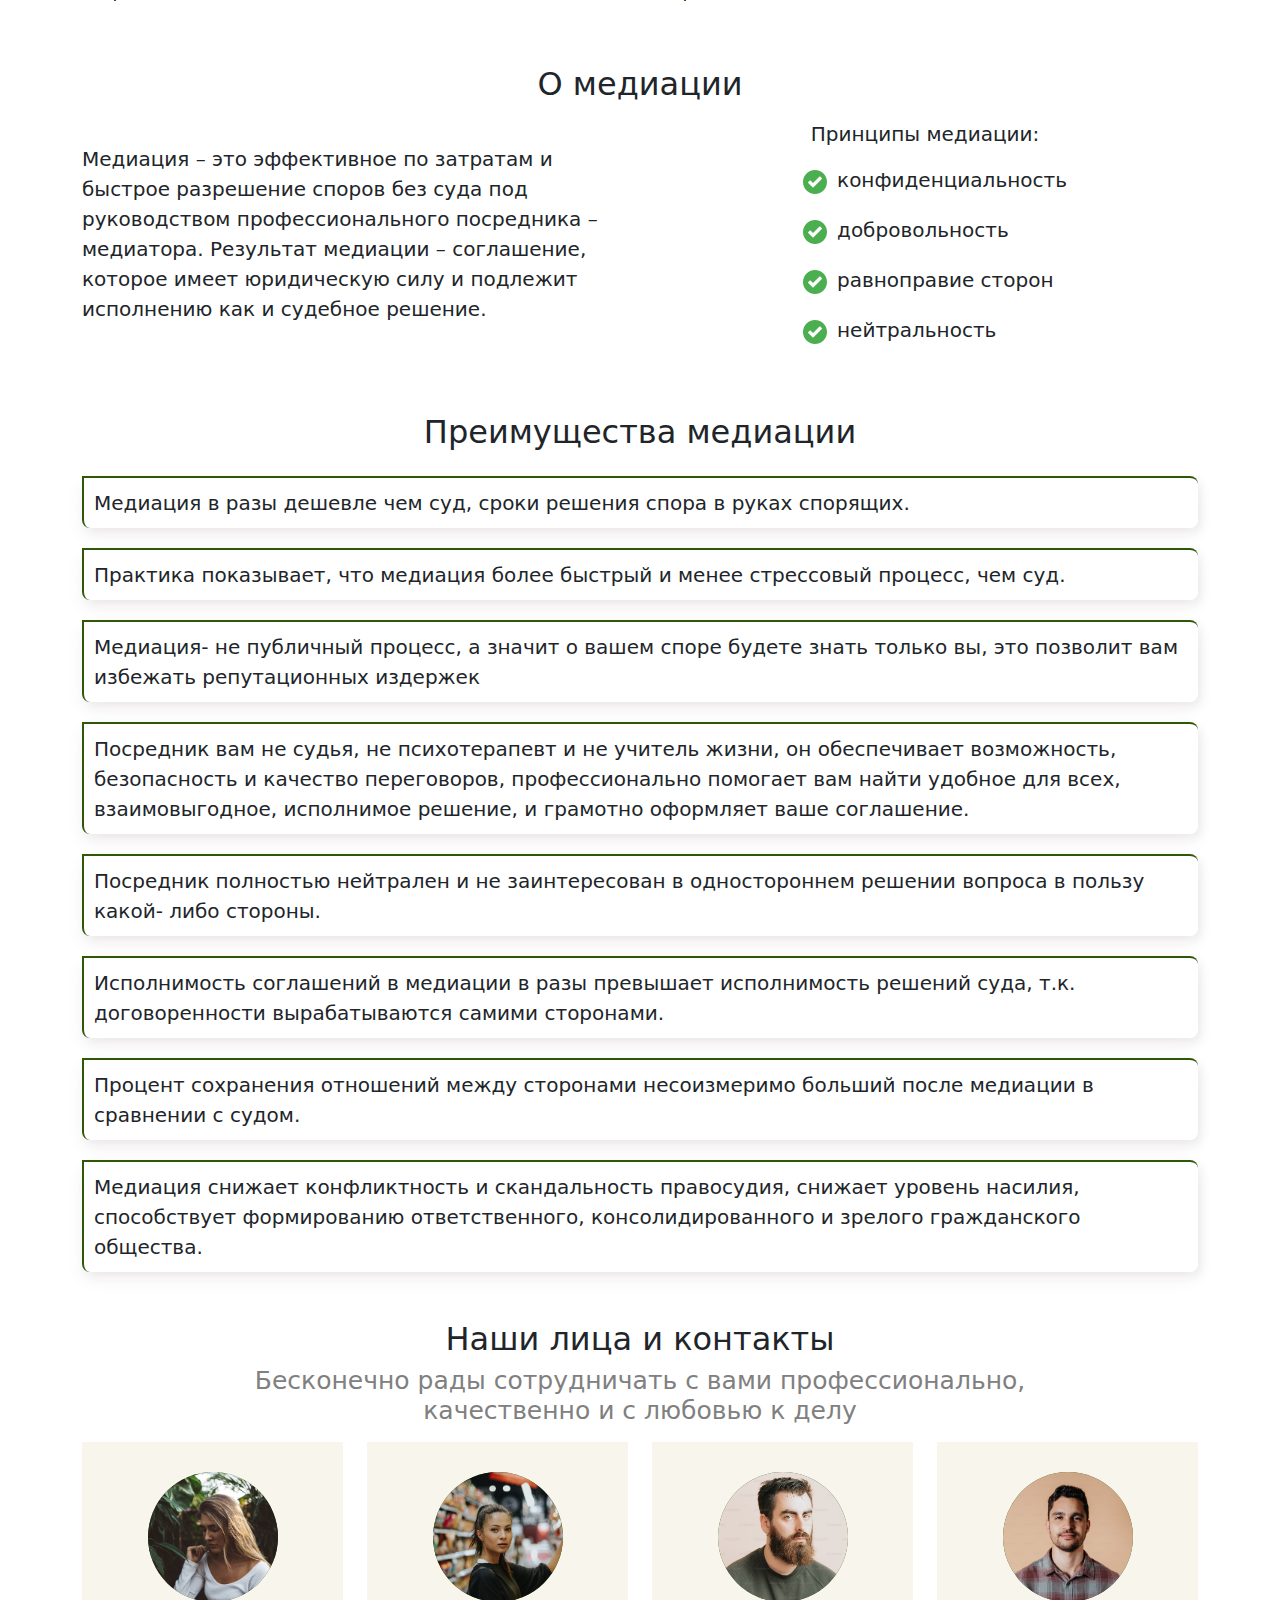
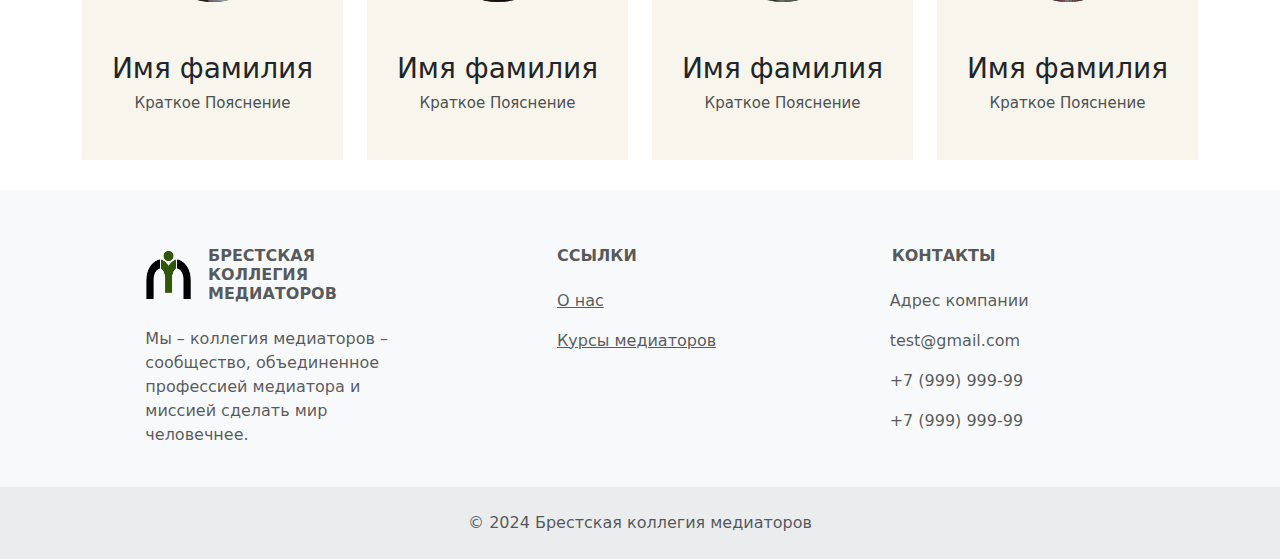
==== commit e928bc80: "fix: Header" ====
--- a/index.html
+++ b/index.html
@@ -12,7 +12,7 @@
 </head>
 
 <body>
-  <nav class="navbar sticky-top navbar-expand-lg bg-body-tertiary">
+  <nav class="navbar fixed-top navbar-expand-lg bg-body-tertiary">
     <div class="container-fluid">
       <a class="navbar-brand" href="#"><img src="images/logo2-Photoroom.png" width="40px"></a>
       <button class="navbar-toggler" type="button" data-bs-toggle="collapse" data-bs-target="#navbarText"
--- a/style.css
+++ b/style.css
@@ -36,6 +36,10 @@
   z-index: -1;   
 }
 
+body {
+  margin-top: 100px;
+}
+
 .nav-link {
   font-size: 23px;
   color: #29470a;
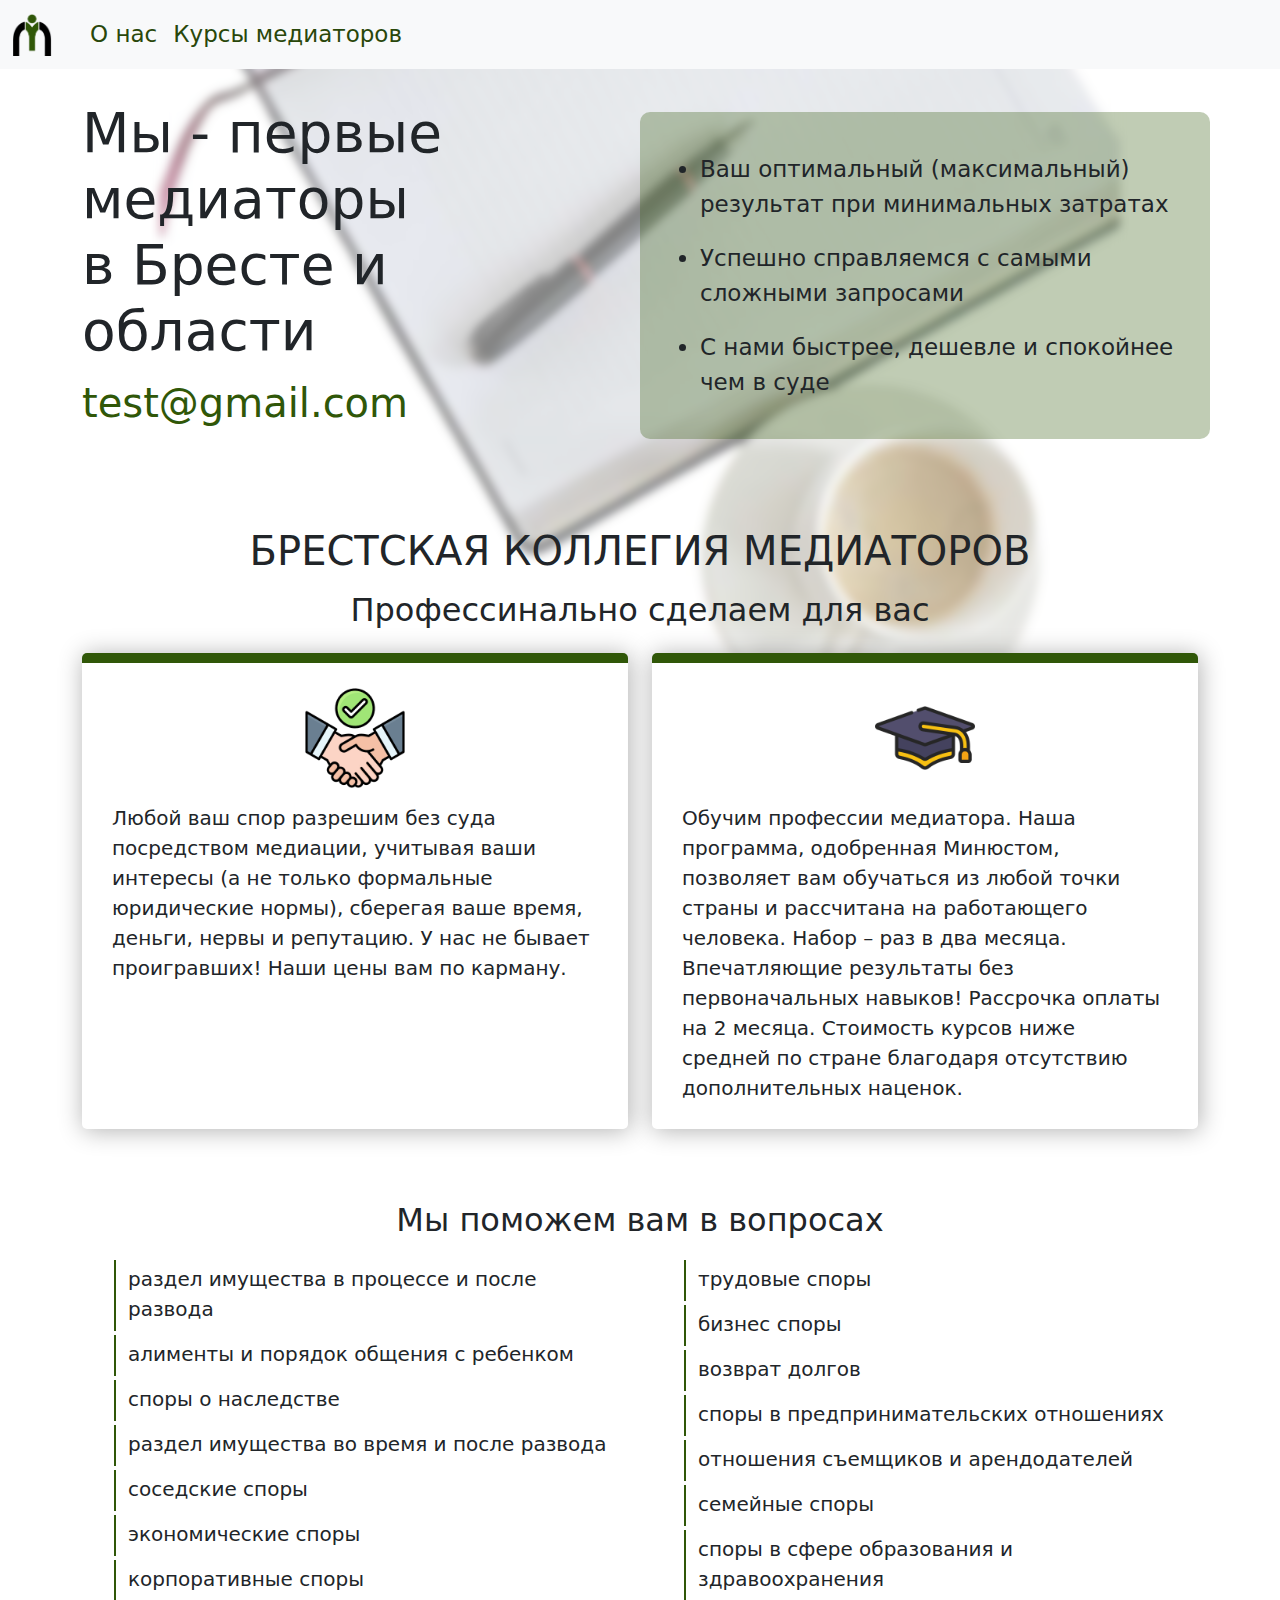
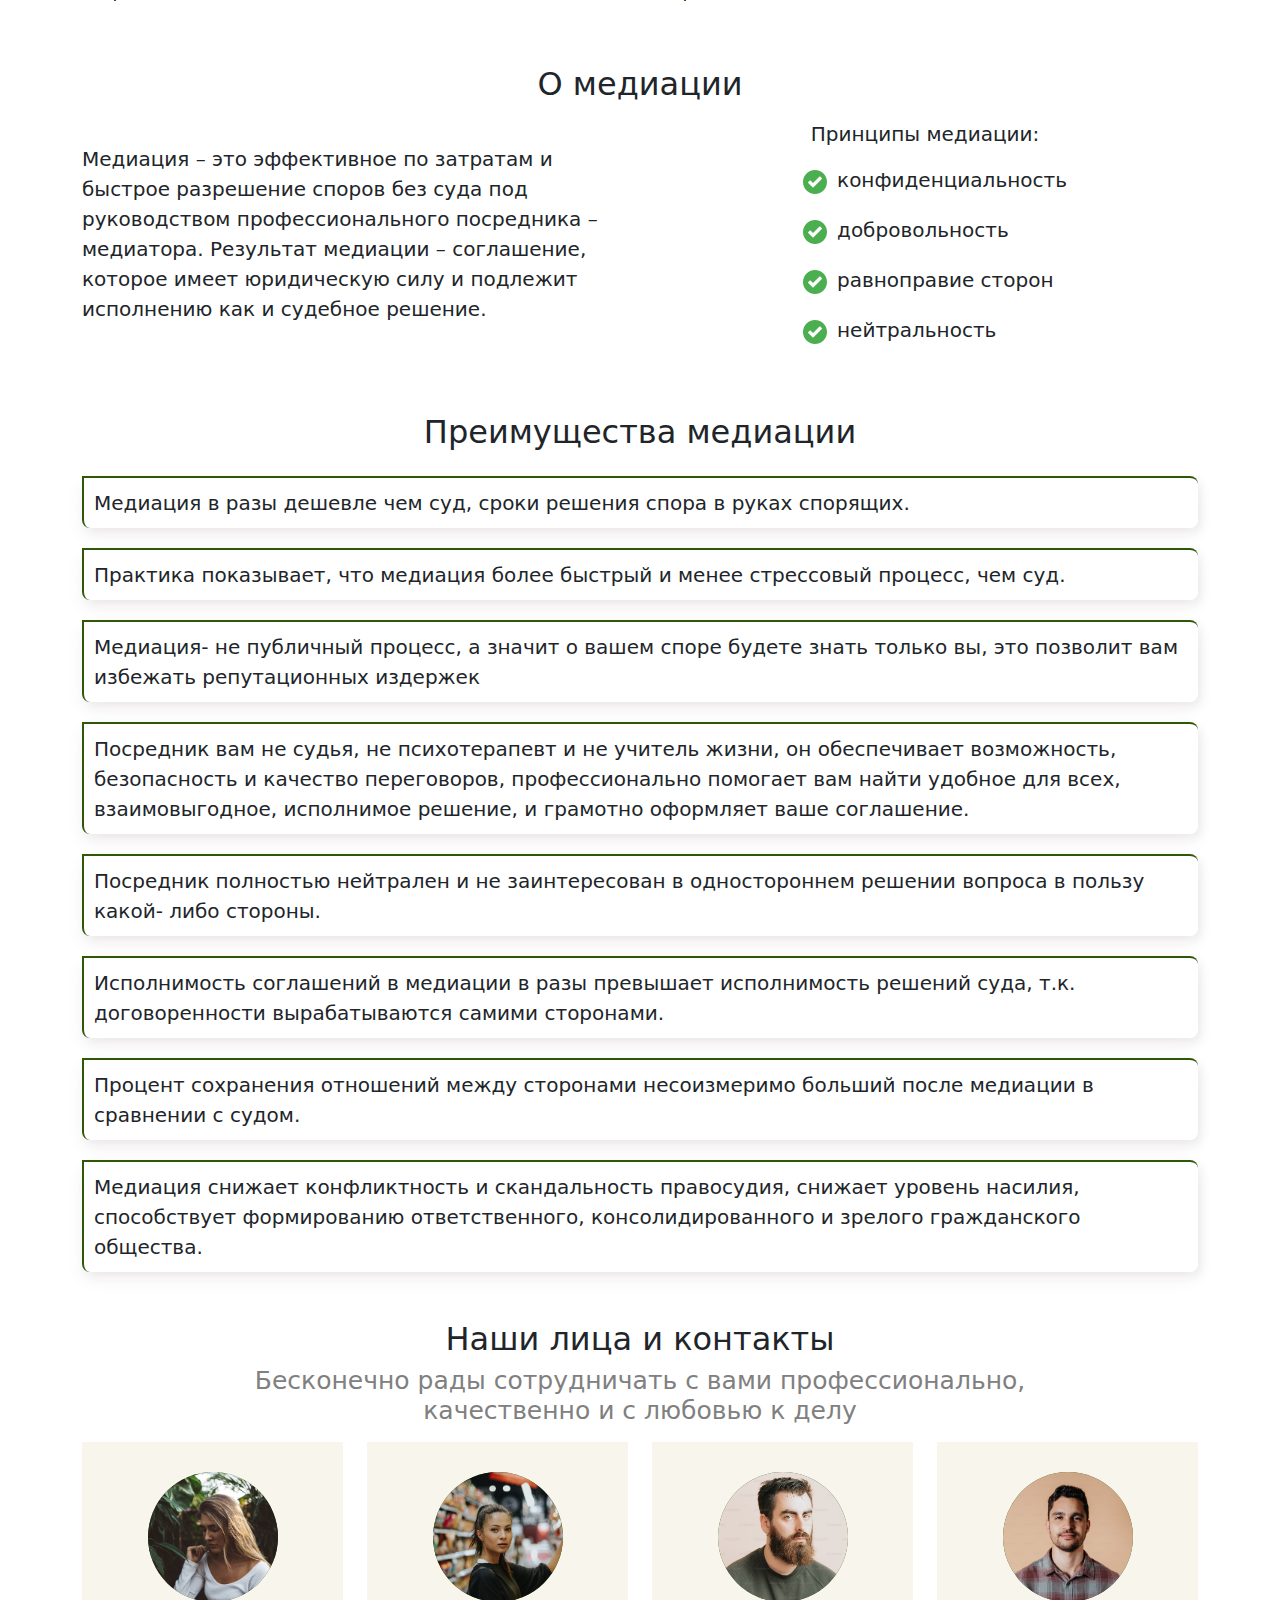
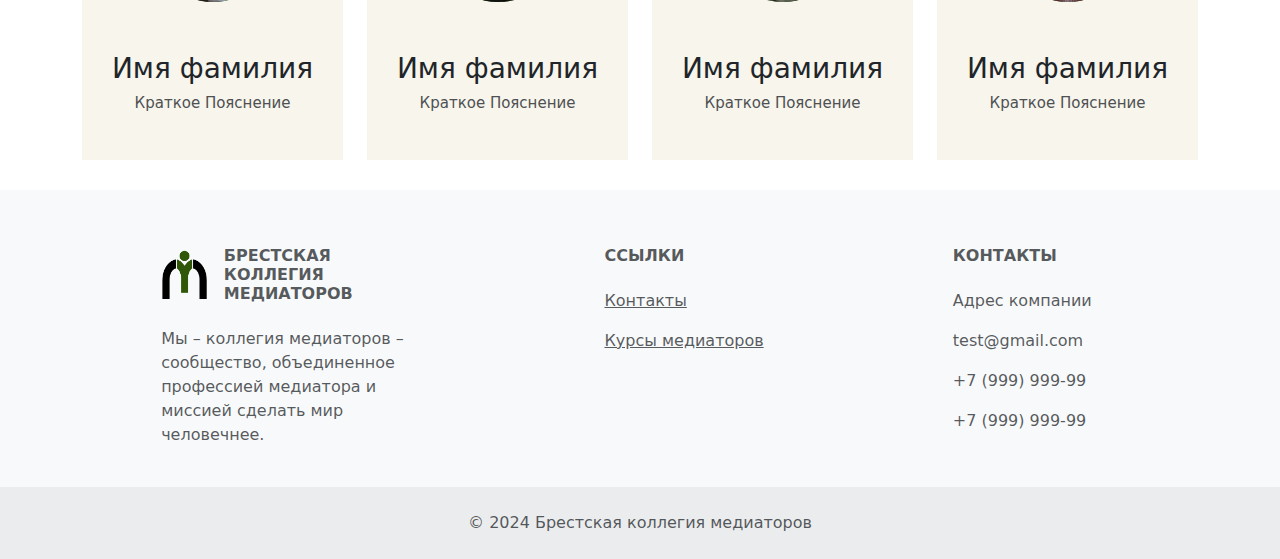
==== commit cd532e62: "fix: Navbar links" ====
--- a/index.html
+++ b/index.html
@@ -14,7 +14,7 @@
 <body>
   <nav class="navbar fixed-top navbar-expand-lg bg-body-tertiary">
     <div class="container-fluid">
-      <a class="navbar-brand" href="#"><img src="images/logo2-Photoroom.png" width="40px"></a>
+      <a class="navbar-brand" href="#"><img src="images/logo2-Photoroom.png" width=40></a>
       <button class="navbar-toggler" type="button" data-bs-toggle="collapse" data-bs-target="#navbarText"
         aria-controls="navbarText" aria-expanded="false" aria-label="Toggle navigation">
         <span class="navbar-toggler-icon"></span>
@@ -86,7 +86,7 @@
             <li><span>корпоративные споры</span></li>
           </ul>
         </div>
-        <div class="col-md-6 list">
+        <div class="col-md-6 list list-2">
           <ul>
             <li><span>трудовые споры</span></li>
             <li><span>бизнес споры</span></li>
@@ -293,17 +293,32 @@
               Ссылки
             </h6>
             <p>
-              <a href="#!" class="text-reset">О нас</a>
+              <a href="#!" class="text-reset">Контакты</a>
             </p>
             <p>
               <a href="#!" class="text-reset">Курсы медиаторов</a>
             </p>
           </div>
-          <!-- Grid column -->
-
-          <!-- Grid column -->
-          <div class="col-md-4 col-lg-3 col-xl-3 mx-auto mb-md-0 mb-4">
-            <!-- Links -->
+
+          <div class="col-md-3 col-lg-2 col-xl-2 mx-auto mb-4">
+            <h6 class="text-uppercase fw-bold mb-4">
+              Контакты
+            </h6>
+            <p>
+              Адрес компании
+            </p>
+            <p>
+              test@gmail.com
+            </p>
+            <p>
+              +7 (999) 999-99
+            </p>
+            <p>
+              +7 (999) 999-99
+            </p>
+          </div>
+
+          <!-- <div class="col-md-3 col-lg-2 col-xl-2 mx-auto mb-md-0 mb-4">
             <h6 class="text-uppercase fw-bold mb-4" style="margin-left: 18px;">Контакты</h6>
             <p><i class="fas fa-home me-3"></i>Адрес компании</p>
             <p>
@@ -312,8 +327,7 @@
             </p>
             <p><i class="fas fa-phone me-3"></i> +7 (999) 999-99</p>
             <p><i class="fas fa-print me-3"></i> +7 (999) 999-99</p>
-          </div>
-          <!-- Grid column -->
+          </div> -->
         </div>
         <!-- Grid row -->
       </div>
--- a/style.css
+++ b/style.css
@@ -40,9 +40,43 @@
   margin-top: 100px;
 }
 
-.nav-link {
-  font-size: 23px;
+
+.navbar-brand {
+  margin-right: 30px;
+}
+
+.nav-item a {
+	font-size: 23px;
   color: #29470a;
+  position: relative;
+  text-decoration: none;
+}
+
+.nav-item:hover a {
+  color: #40770a;
+}
+
+@media (min-width: 992px) {
+
+  
+  .nav-item a::before {
+    content: '';
+    position: absolute;
+    width: 100%;
+    height: 4px;
+    border-radius: 4px;
+    background-color: #29470a;
+    bottom: 5px;
+    left: 0;
+    transform-origin: right;
+    transform: scaleX(0);
+    transition: transform .3s ease-in-out;
+  }
+  
+  a:hover::before {
+    transform-origin: left;
+    transform: scaleX(1);
+  }
 }
 
 .about .box {
@@ -85,7 +119,6 @@
   } */
 }
 
-
 .company-name {
   margin-top: 60px;
   text-align: center;
@@ -118,9 +151,9 @@
 
 .questions .row {
   font-size: 20px;
-  display: flex;
+  /* display: flex;
   justify-content: center;
-  align-items: center;
+  align-items: center; */
 }
 
 .questions .list {
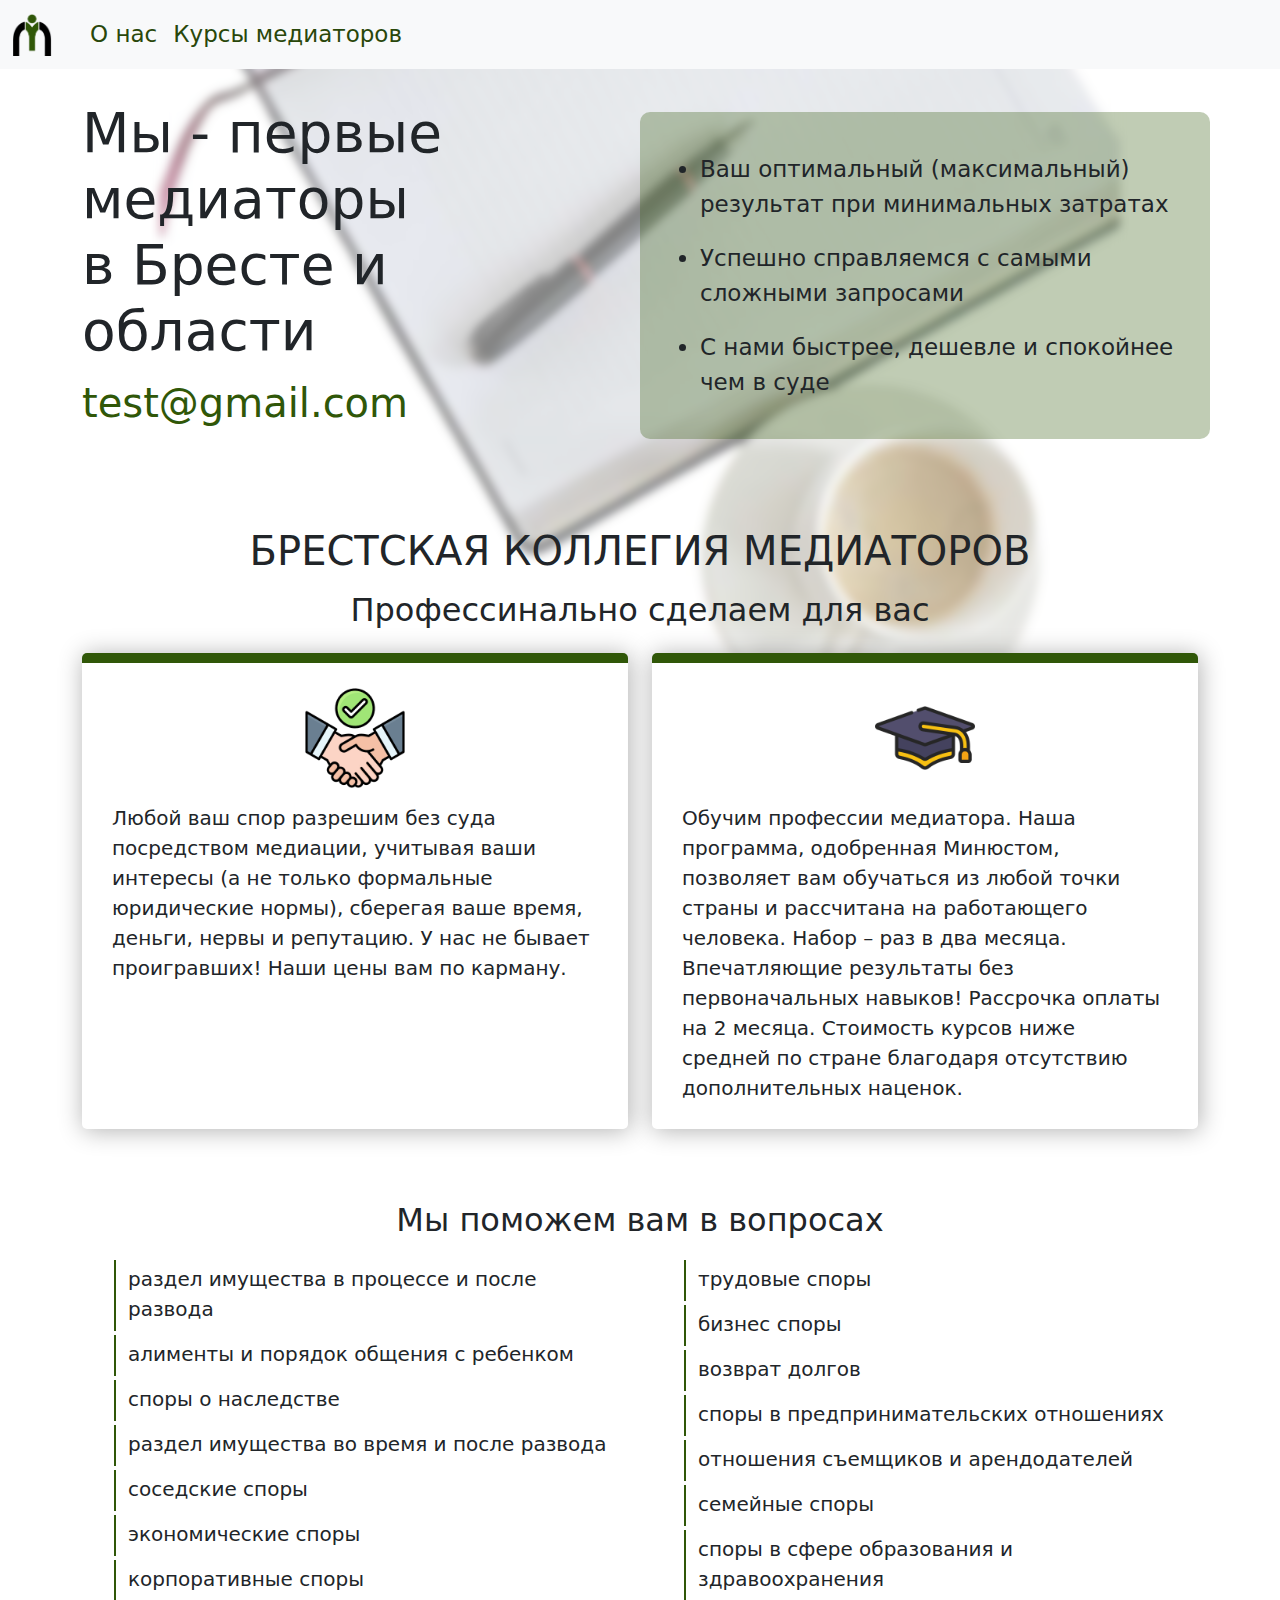
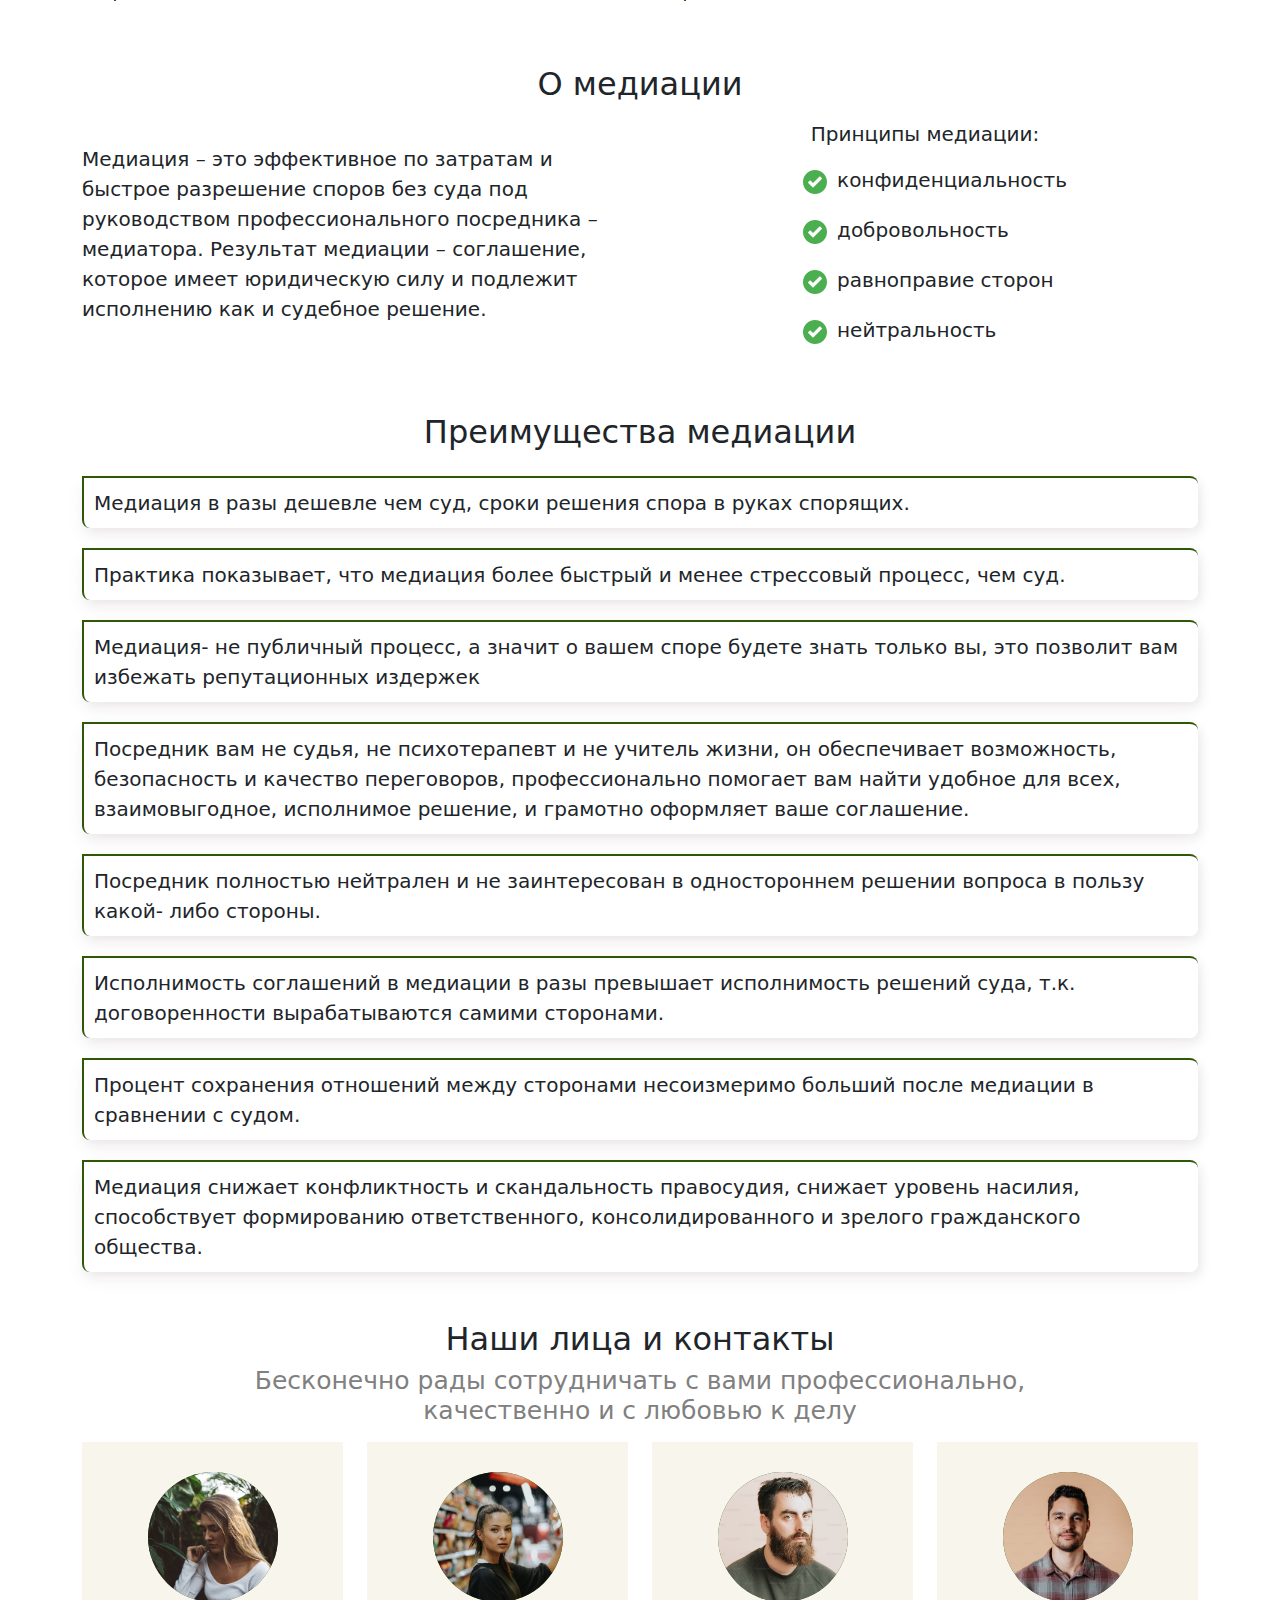
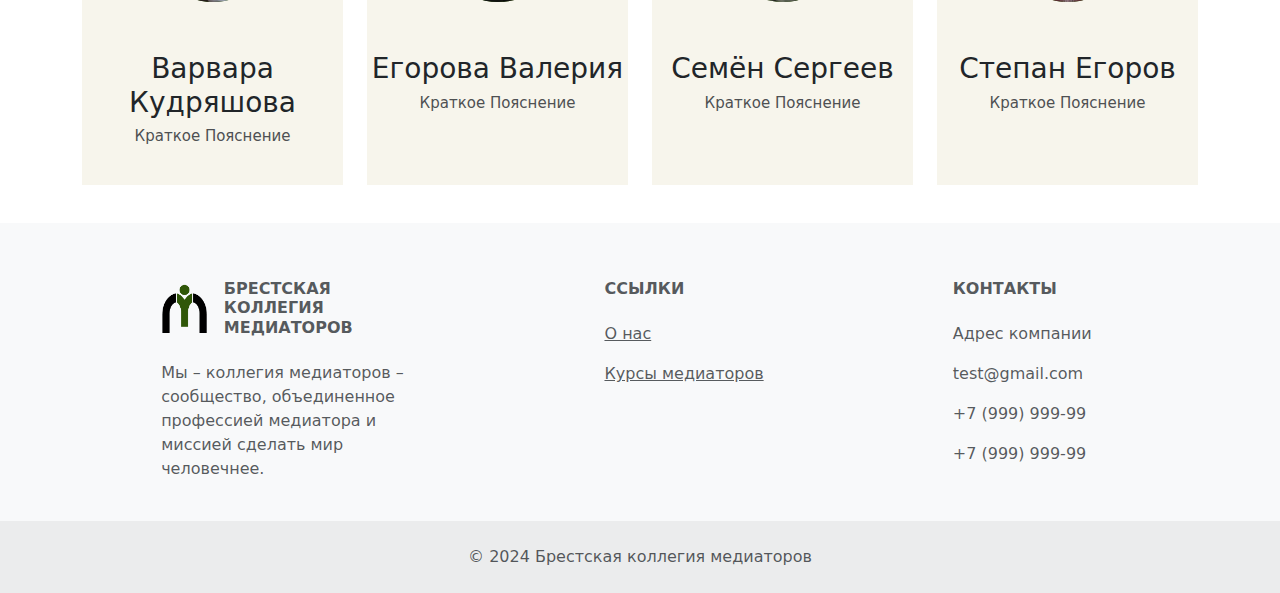
==== commit 90f0766e: "fix: Links" ====
--- a/index.html
+++ b/index.html
@@ -14,7 +14,7 @@
 <body>
   <nav class="navbar fixed-top navbar-expand-lg bg-body-tertiary">
     <div class="container-fluid">
-      <a class="navbar-brand" href="#"><img src="images/logo2-Photoroom.png" width=40></a>
+      <a class="navbar-brand" href="/"><img src="images/logo2-Photoroom.png" width=40></a>
       <button class="navbar-toggler" type="button" data-bs-toggle="collapse" data-bs-target="#navbarText"
         aria-controls="navbarText" aria-expanded="false" aria-label="Toggle navigation">
         <span class="navbar-toggler-icon"></span>
@@ -22,10 +22,10 @@
       <div class="collapse navbar-collapse" id="navbarText">
         <ul class="navbar-nav me-auto mb-2 mb-lg-0">
           <li class="nav-item">
-            <a class="nav-link" href="#">О нас</a>
+            <a class="nav-link" href="/about.html">О нас</a>
           </li>
           <li class="nav-item">
-            <a class="nav-link" href="#">Курсы медиаторов</a>
+            <a class="nav-link" href="/courses.html">Курсы медиаторов</a>
           </li>
         </ul>
       </div>
@@ -166,7 +166,7 @@
               <img class="img-fluid" src="images/p1.png">
             </div>
             <div class="team-content">
-              <h3 class="name">Имя фамилия</h3>
+              <h3 class="name">Варвара Кудряшова</h3>
               <h4 class="title">Краткое пояснение</h4>
             </div>
             <ul class="social">
@@ -184,7 +184,7 @@
               <img class="img-fluid" src="images/p2.png">
             </div>
             <div class="team-content">
-              <h3 class="name">Имя фамилия</h3>
+              <h3 class="name">Егорова Валерия</h3>
               <h4 class="title">Краткое пояснение</h4>
             </div>
             <ul class="social">
@@ -202,7 +202,7 @@
               <img class="img-fluid" src="images/p3.png">
             </div>
             <div class="team-content">
-              <h3 class="name">Имя фамилия</h3>
+              <h3 class="name">Семён Сергеев</h3>
               <h4 class="title">Краткое пояснение</h4>
             </div>
             <ul class="social">
@@ -220,7 +220,7 @@
               <img class="img-fluid" src="images/p4.png">
             </div>
             <div class="team-content">
-              <h3 class="name">Имя фамилия</h3>
+              <h3 class="name">Степан Егоров</h3>
               <h4 class="title">Краткое пояснение</h4>
             </div>
             <ul class="social">
@@ -293,10 +293,10 @@
               Ссылки
             </h6>
             <p>
-              <a href="#!" class="text-reset">Контакты</a>
-            </p>
-            <p>
-              <a href="#!" class="text-reset">Курсы медиаторов</a>
+              <a href="/about.html" class="text-reset">О нас</a>
+            </p>
+            <p>
+              <a href="/courses.html" class="text-reset">Курсы медиаторов</a>
             </p>
           </div>
 
--- a/style.css
+++ b/style.css
@@ -79,6 +79,13 @@
   }
 }
 
+@media (max-width: 767px) {
+  
+  .list-2 {
+    margin-top: -15px;
+  }
+}
+
 .about .box {
   display: flex;
   justify-content: space-between;
@@ -249,6 +256,7 @@
 
 
 .our-team {
+  height: 90%;
   padding: 30px 0 40px;
   margin-bottom: 30px;
   background-color: #f7f5ec;
